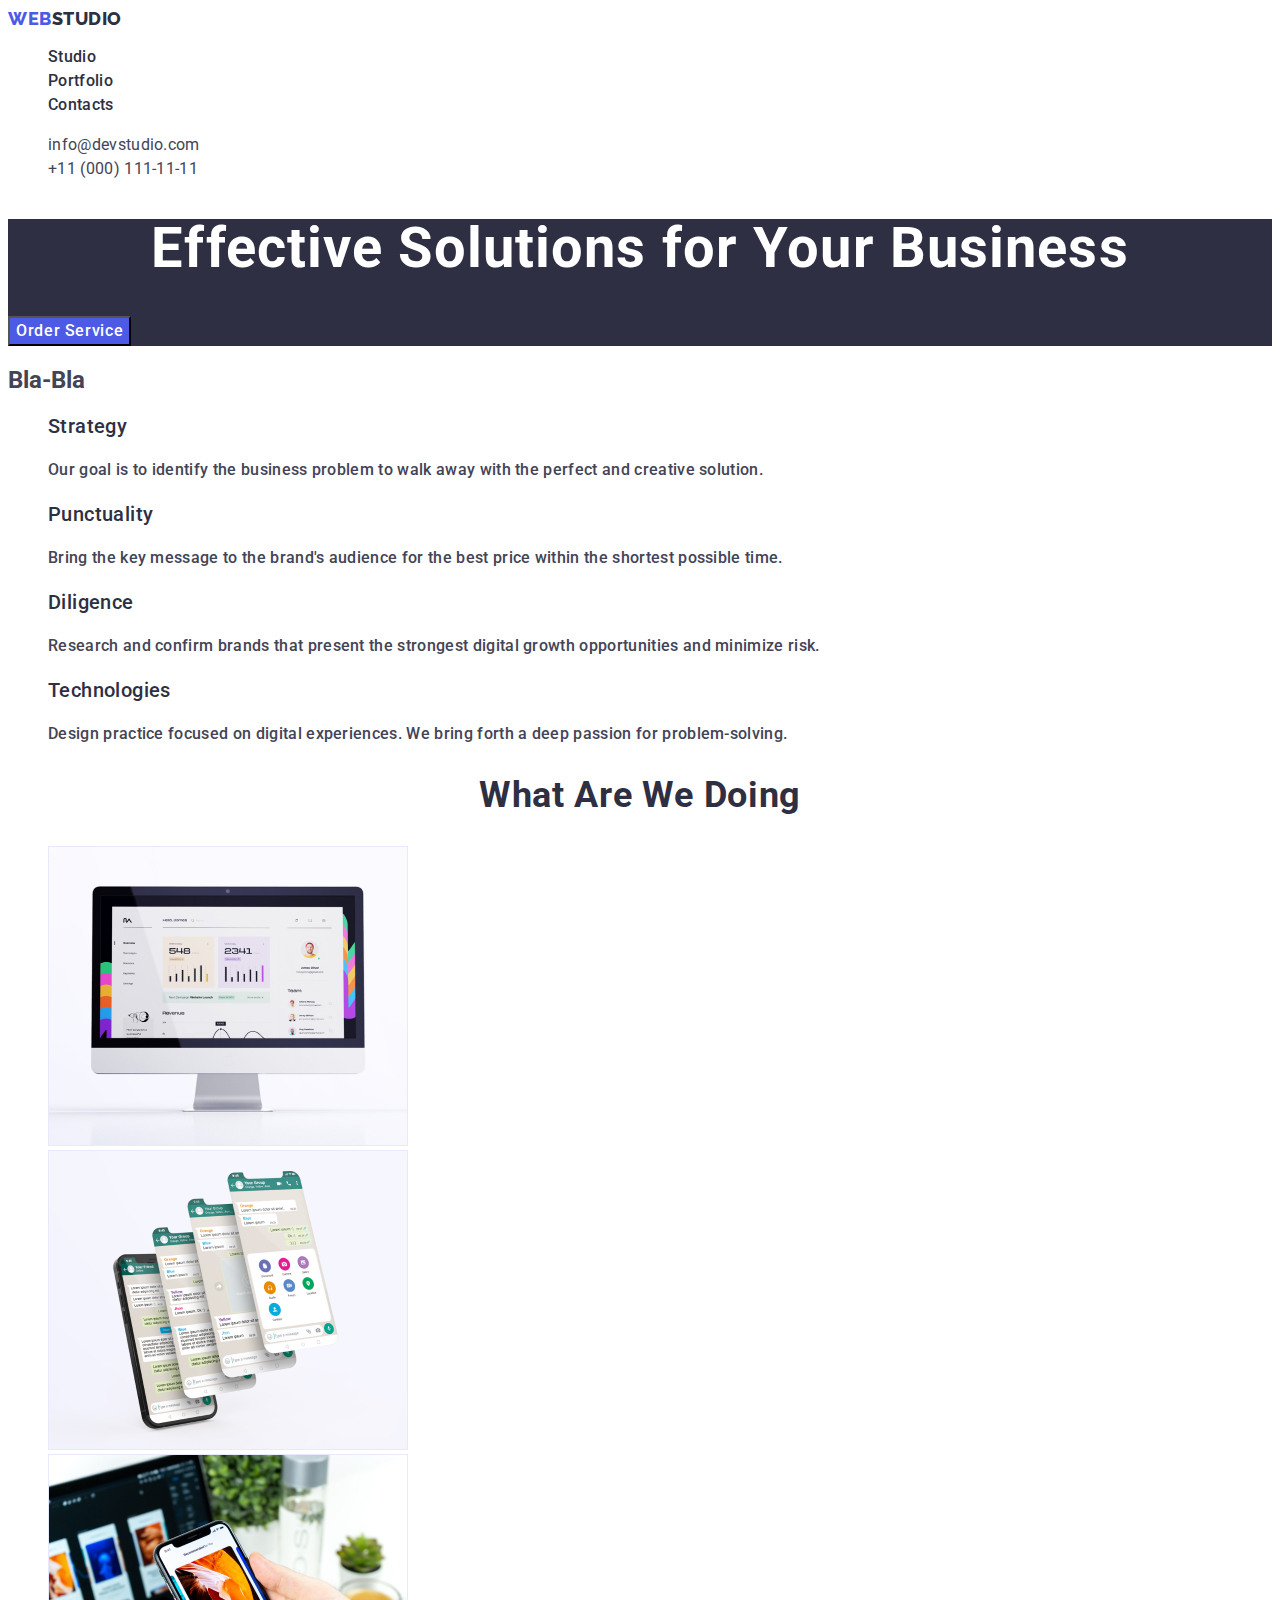
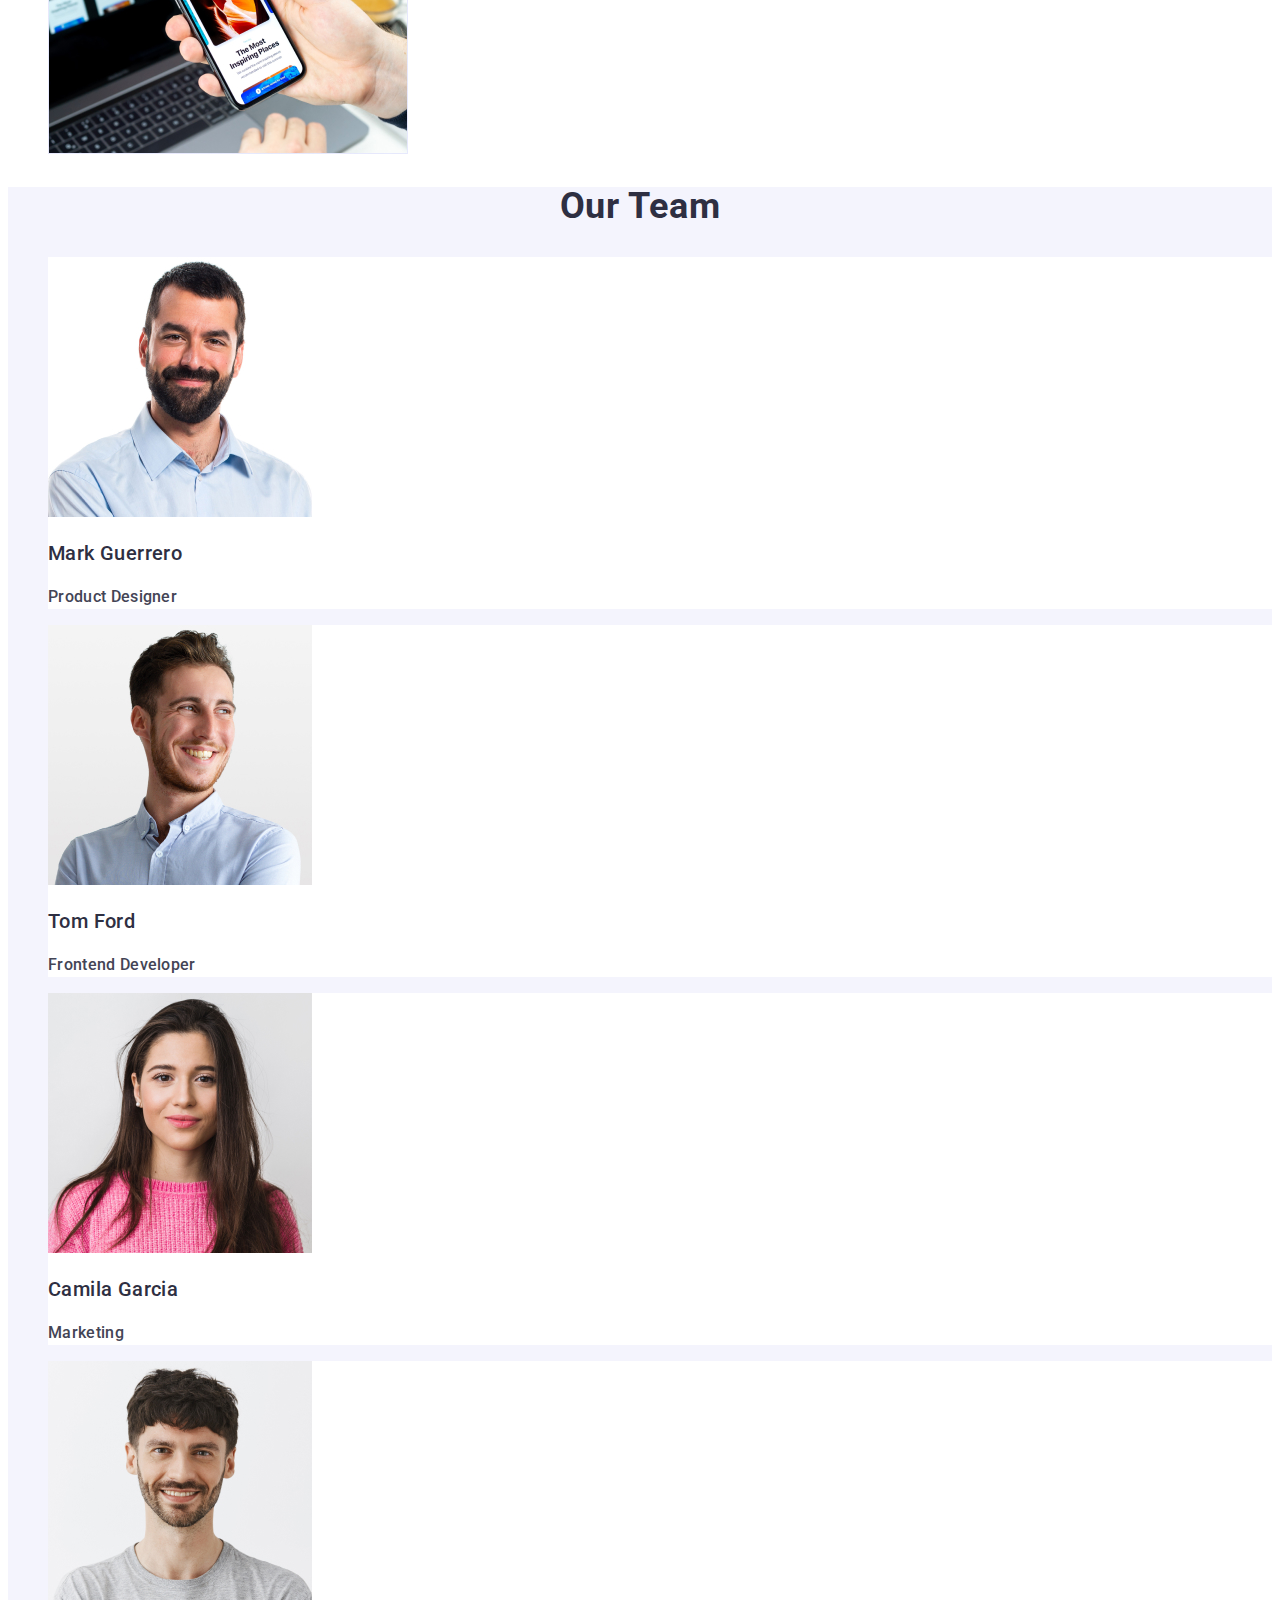
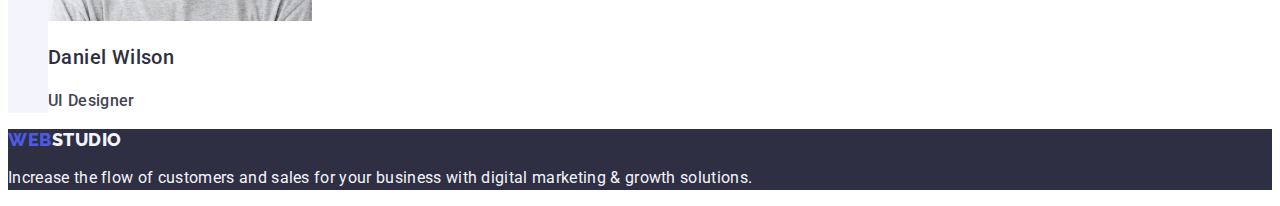
==== index.html @ 4696fb1e "Initial commit" ====
<!DOCTYPE html>
<html lang="en">

<head>
    <meta charset="UTF-8">
    <meta name="viewport" content="width=device-width, initial-scale=1.0">
    <title>Document</title>
    <link rel="preconnect" href="https://fonts.googleapis.com">
    <link rel="preconnect" href="https://fonts.gstatic.com" crossorigin>
    <link
        href="https://fonts.googleapis.com/css2?family=Raleway:wght@800&family=Roboto:wght@400;500;700;900&display=swap"
        rel="stylesheet">
    <link rel="stylesheet" href="css/styles.css">
</head>

<body>
    <header>
        <nav>
            <a href="./index.html" class="web link">Web<span class="head-studio">Studio</span></a>
            <ul class="list">
                <li>
                    <a href="./index.html" class="nav_list link">Studio</a>
                </li>
                <li>
                    <a href="./portfolio.html" class="nav_list link">Portfolio</a>
                </li>
                <li>
                    <a href="" class="nav_list link">Contacts</a>
                </li>
            </ul>
        </nav>
        <address class="info">
            <ul class="list">
                <li>
                    <a href="mailto:info@devstudio.com" class="info-style link">info@devstudio.com</a>
                </li>
                <li>
                    <a href="tel:+110001111111" class="info-style link">+11 (000) 111-11-11</a>
                </li>
            </ul>
        </address>
    </header>
    <main>
        <section class="sect-first">
            <h1 class="solution">Effective Solutions for Your Business</h1>
            <button type="button" class="btn">Order Service</button>
        </section>
        <section>
            <h2>Bla-Bla</h2>
            <ul class="list">
                <li>
                    <h3 class="features-article">Strategy</h3>
                    <p class="features-paragraph">Our goal is to identify the business problem to walk away with the
                        perfect and creative solution.
                    </p>
                </li>
                <li>
                    <h3 class="features-article">Punctuality</h3>
                    <p class="features-paragraph">Bring the key message to the brand's audience for the best price
                        within the shortest possible
                        time.
                    </p>
                </li>
                <li>
                    <h3 class="features-article">Diligence</h3>
                    <p class="features-paragraph">Research and confirm brands that present the strongest digital growth
                        opportunities and minimize
                        risk.
                    </p>
                </li>
                <li>
                    <h3 class="features-article">Technologies</h3>
                    <p class="features-paragraph">
                        Design practice focused on digital experiences. We bring forth a deep passion for
                        problem-solving.
                    </p>
                </li>
            </ul>
        </section>
        <section>
            <h2 class="article">What are we doing</h2>
            <ul class="list">
                <li>
                    <img src="./images/img1.jpg" alt="Apple iMac" width="360" height="300">
                </li>
                <li>
                    <img src="./images/img2.jpg" alt="Structure app" width="360" height="300">
                </li>
                <li>
                    <img src="./images/img3.jpg" alt="Adaptation on phone" width="360" height="300">
                </li>
            </ul>
        </section>
        <section class="sect-fourth">
            <h2 class="article">Our Team</h2>
            <ul class="list">
                <li class="list-back">
                    <img src="./images/person.jpg" alt="Mark Guerrero" width="264" height="260">
                    <h3 class="people-article">Mark Guerrero</h3>
                    <p class="people-paragraph">Product Designer</p>
                </li>
                <li class="list-back">
                    <img src="./images/person_1.jpg" alt="Tom Ford" width="264" height="260">
                    <h3 class="people-article">Tom Ford</h3>
                    <p class="people-paragraph">Frontend Developer</p>
                </li>
                <li class="list-back">
                    <img src="./images/person_2.jpg" alt="Camila Garcia" width="264" height="260">
                    <h3 class="people-article">Camila Garcia</h3>
                    <p class="people-paragraph">Marketing</p>
                </li>
                <li class="list-back">
                    <img src="./images/person_3.jpg" alt="Daniel Wilson" width="264" height="260">
                    <h3 class="people-article">Daniel Wilson</h3>
                    <p class="people-paragraph">UI Designer</p>
                </li>
            </ul>
        </section>
    </main>
    <footer class="foo">
        <a href="./index.html" class="web link">Web<span class="foo-studio">Studio</span></a>
        <p class="foo-paragraph">
            Increase the flow of customers and sales for your business with digital marketing & growth solutions.
        </p>
    </footer>
</body>

</html>
---- css/styles.css ----
:root {
  --gray: #434455;
  --dark_gray: #2e2f42;
  --iris: #4d5ae5;
  --cloud: #f4f4fd;
}

body {
  background-color: #ffffff;
  color: #434455;
  font-family: 'Roboto', sans-serif;
  font-weight: 400;
  font-size: 16px;
}
header {
  background-color: white;
}
footer {
  background-color: var(--dark_gray);
  color: var(--cloud);
}
.sect-first {
  background-color: var(--dark_gray);
}
.solution {
  color: #ffffff;
  line-height: 1.07;
  font-size: 56px;
  font-weight: 700;
  text-align: center;
  letter-spacing: 0.02em;
}
.article {
  color: var(--dark_gray);
  font-size: 36px;
  font-weight: 700;
  text-transform: capitalize;
  text-align: center;
  line-height: 1.11;
  letter-spacing: 0.02em;
}
.features-article {
  color: var(--dark_gray);
  font-size: 20px;
  font-weight: 500;
  line-height: 1.2;
  letter-spacing: 0.02em;
}
.people-article {
  color: var(--dark_gray);
  font-size: 20px;
  font-weight: 500;
  line-height: 1.2;
  letter-spacing: 0.02em;
}
.portfolio-article {
  color: var(--dark_gray);
  font-size: 20px;
  font-weight: 500;
  line-height: 1.2;
  letter-spacing: 0.02em;
}
.features-paragraph {
  color: var(--gray);
  font-size: 16px;
  font-weight: 500;
  line-height: 1.5;
  letter-spacing: 0.02em;
}
.people-paragraph {
  color: var(--gray);
  font-size: 16px;
  font-weight: 500;
  line-height: 1.5;
  letter-spacing: 0.02em;
}
.portfolio-paragraph {
  color: var(--gray);
  font-size: 16px;
  font-weight: 500;
  line-height: 1.5;
  letter-spacing: 0.02em;
}
.sect-fourth {
  background-color: var(--cloud);
}
.list-back {
  background-color: #ffffff;
}
.btn {
  background: var(--iris);
  color: white;
  font-family: 'Roboto', sans-serif;
  font-size: 16px;
  line-height: 1.5;
  letter-spacing: 0.04em;
  font-weight: 500;
  cursor: pointer;
}
.btn:hover {
  background-color: #404bbf;
}
.btn:focus {
  background-color: #404bbf;
}
.portfolio-btn {
  font-family: 'Roboto', sans-serif;
  font-weight: 500;
  letter-spacing: 0.04em;
  font-size: 16px;
  line-height: 1.5;
  cursor: pointer;
  color: var(--iris);
  background-color: var(--cloud);
}
.portfolio-btn:focus {
  color: #ffffff;
  background-color: #404bbf;
}
.portfolio-btn:hover {
  color: #ffffff;
  background-color: #404bbf;
}
.web {
  font-size: 18px;
  font-family: 'Raleway', sans-serif;
  font-weight: 800;
  line-height: 1.17;
  letter-spacing: 0.03em;
  text-transform: uppercase;
  text-decoration: none;
  color: var(--iris);
}
.link {
  text-decoration: none;
}
.list {
  list-style: none;
}
.head-studio {
  color: var(--dark_gray);
}
.foo-studio {
  color: var(--cloud);
}
.nav_list {
  font-weight: 500;
  font-size: 16px;
  line-height: 1.5;
  letter-spacing: 0.02em;
  color: var(--dark_gray);
}
.nav_list:focus {
  color: #404bbf;
}
.nav_list:hover {
  color: #404bbf;
}
.info {
  font-style: normal;
}
.info-style {
  font-size: 16px;
  line-height: 1.5;
  letter-spacing: 0.02em;
  color: var(--gray);
}
.info-style:hover {
  color: #404bbf;
}
.info-style:focus {
  color: #404bbf;
}
.foo-paragraph {
  letter-spacing: 0.02em;
  line-height: 1.5;
  color: var(--cloud);
}
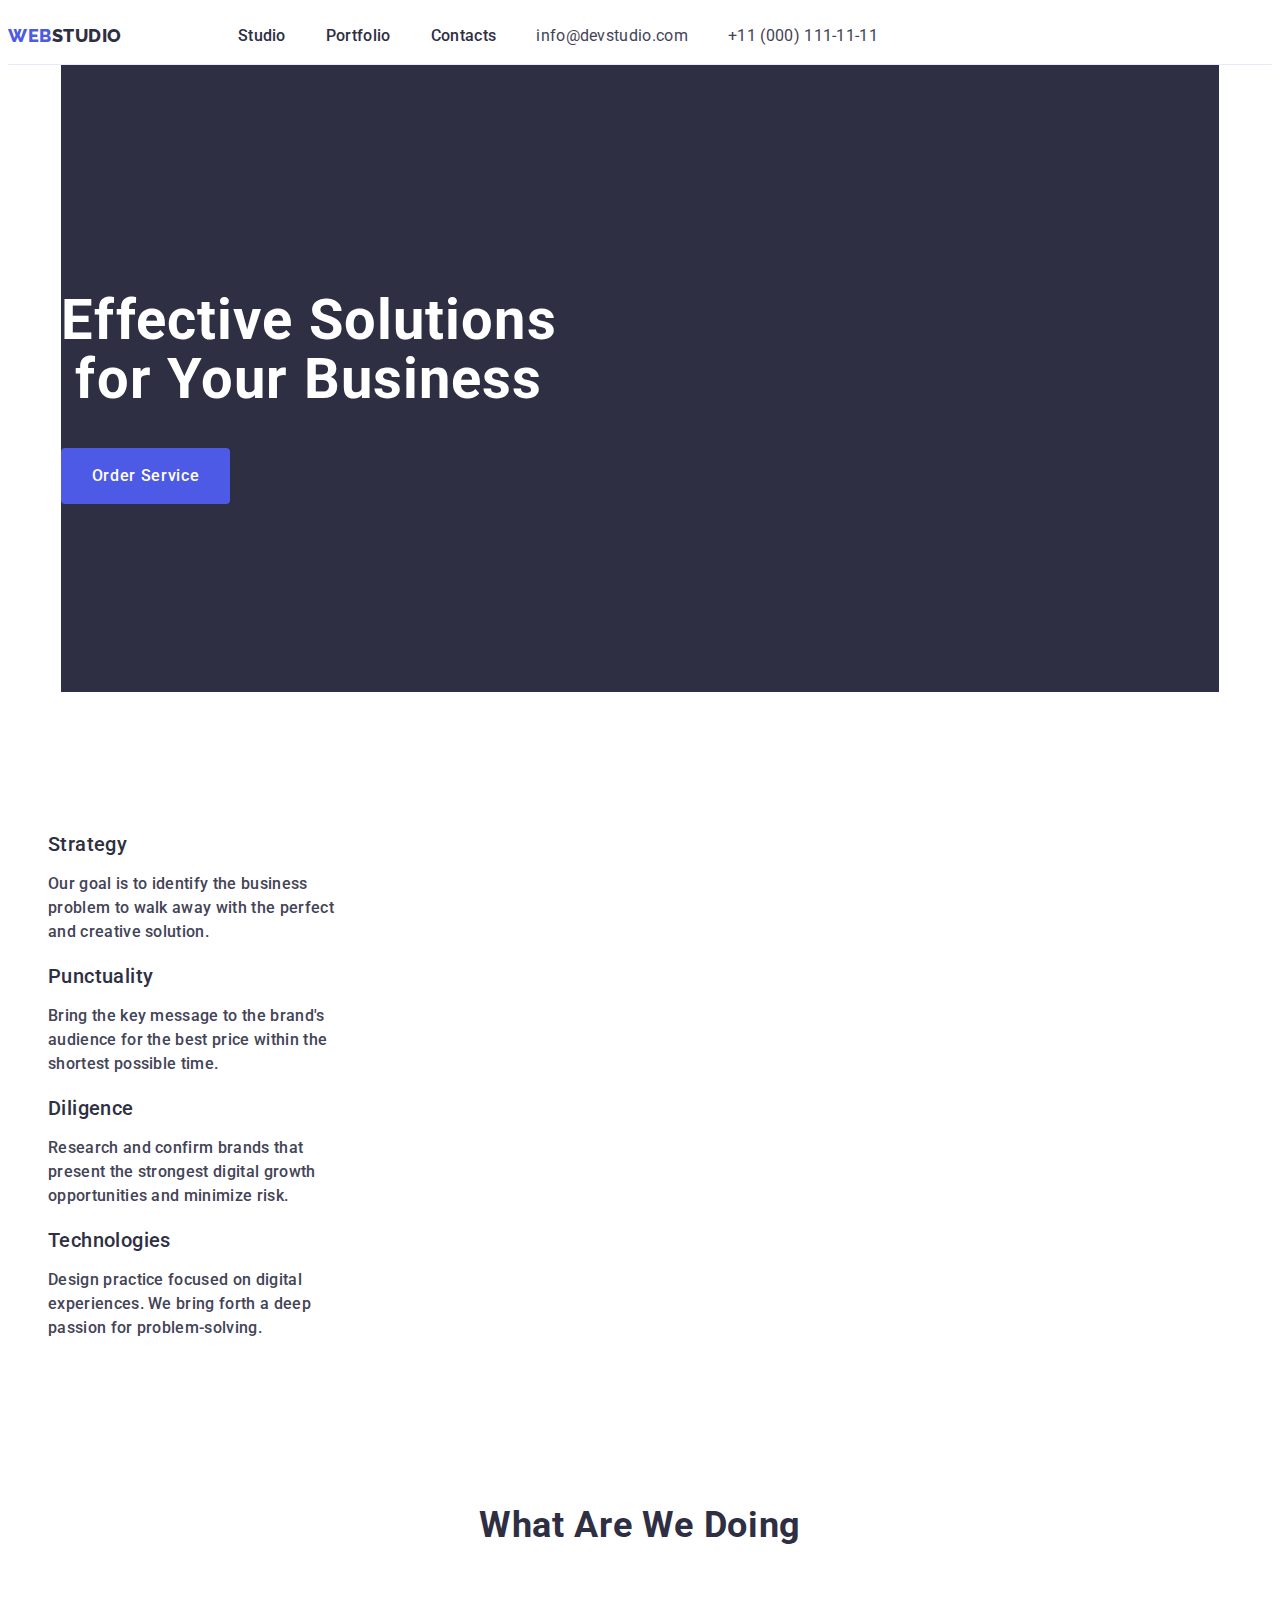
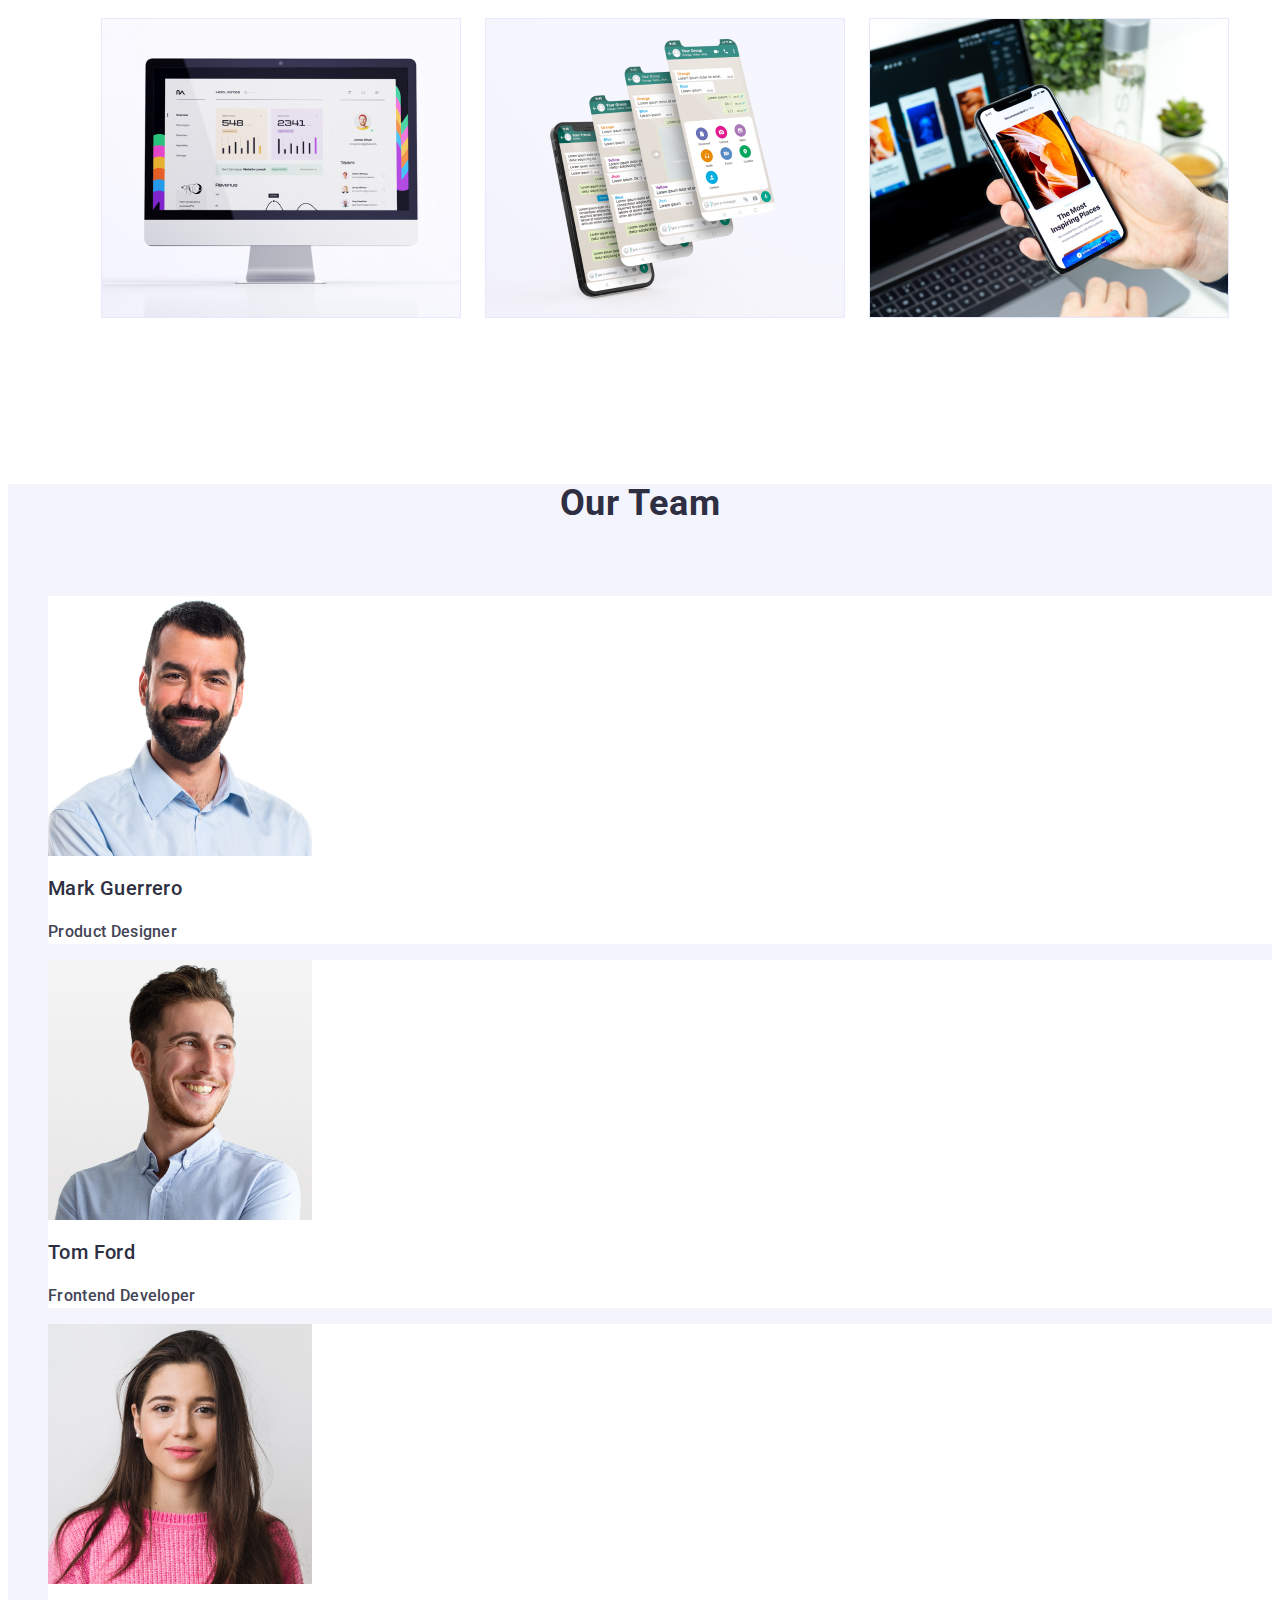
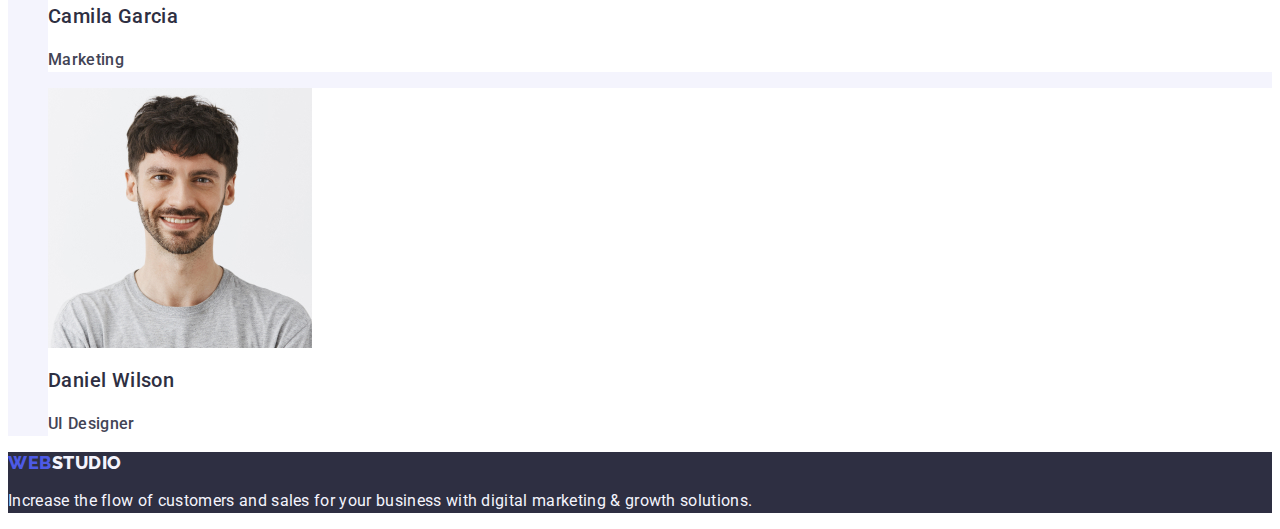
==== commit 9f0edbc6: "Update styles.css and index.html" ====
--- a/index.html
+++ b/index.html
@@ -7,6 +7,7 @@
     <title>Document</title>
     <link rel="preconnect" href="https://fonts.googleapis.com">
     <link rel="preconnect" href="https://fonts.gstatic.com" crossorigin>
+    <link rel="stylesheet" href="node_modules/modern-normalize/modern-normalize.css">
     <link
         href="https://fonts.googleapis.com/css2?family=Raleway:wght@800&family=Roboto:wght@400;500;700;900&display=swap"
         rel="stylesheet">
@@ -14,83 +15,92 @@
 </head>
 
 <body>
-    <header>
-        <nav>
-            <a href="./index.html" class="web link">Web<span class="head-studio">Studio</span></a>
-            <ul class="list">
-                <li>
-                    <a href="./index.html" class="nav_list link">Studio</a>
-                </li>
-                <li>
-                    <a href="./portfolio.html" class="nav_list link">Portfolio</a>
-                </li>
-                <li>
-                    <a href="" class="nav_list link">Contacts</a>
-                </li>
-            </ul>
-        </nav>
-        <address class="info">
-            <ul class="list">
-                <li>
-                    <a href="mailto:info@devstudio.com" class="info-style link">info@devstudio.com</a>
-                </li>
-                <li>
-                    <a href="tel:+110001111111" class="info-style link">+11 (000) 111-11-11</a>
-                </li>
-            </ul>
-        </address>
+    <header class="head">
+        <div class="head-section">
+            <nav class="navigation">
+                <a href="./index.html" class="web link">Web<span class="head-studio">Studio</span></a>
+                <ul class="navigation-list list">
+                    <li>
+                        <a href="./index.html" class="nav-list link">Studio</a>
+                    </li>
+                    <li>
+                        <a href="./portfolio.html" class="nav-list link">Portfolio</a>
+                    </li>
+                    <li>
+                        <a href="" class="nav-list link">Contacts</a>
+                    </li>
+                </ul>
+            </nav>
+            <address class="info">
+                <ul class="info-list list">
+                    <li>
+                        <a href="mailto:info@devstudio.com" class="info-style link">info@devstudio.com</a>
+                    </li>
+                    <li>
+                        <a href="tel:+110001111111" class="info-style link">+11 (000) 111-11-11</a>
+                    </li>
+                </ul>
+            </address>
+        </div>
     </header>
     <main>
-        <section class="sect-first">
-            <h1 class="solution">Effective Solutions for Your Business</h1>
-            <button type="button" class="btn">Order Service</button>
-        </section>
-        <section>
-            <h2>Bla-Bla</h2>
-            <ul class="list">
-                <li>
-                    <h3 class="features-article">Strategy</h3>
-                    <p class="features-paragraph">Our goal is to identify the business problem to walk away with the
-                        perfect and creative solution.
-                    </p>
-                </li>
-                <li>
-                    <h3 class="features-article">Punctuality</h3>
-                    <p class="features-paragraph">Bring the key message to the brand's audience for the best price
-                        within the shortest possible
-                        time.
-                    </p>
-                </li>
-                <li>
-                    <h3 class="features-article">Diligence</h3>
-                    <p class="features-paragraph">Research and confirm brands that present the strongest digital growth
-                        opportunities and minimize
-                        risk.
-                    </p>
-                </li>
-                <li>
-                    <h3 class="features-article">Technologies</h3>
-                    <p class="features-paragraph">
-                        Design practice focused on digital experiences. We bring forth a deep passion for
-                        problem-solving.
-                    </p>
-                </li>
-            </ul>
-        </section>
-        <section>
-            <h2 class="article">What are we doing</h2>
-            <ul class="list">
-                <li>
-                    <img src="./images/img1.jpg" alt="Apple iMac" width="360" height="300">
-                </li>
-                <li>
-                    <img src="./images/img2.jpg" alt="Structure app" width="360" height="300">
-                </li>
-                <li>
-                    <img src="./images/img3.jpg" alt="Adaptation on phone" width="360" height="300">
-                </li>
-            </ul>
-        </section>
+        <div class="container">
+            <section class="sect-first">
+                <h1 class="solution">Effective Solutions for Your Business</h1>
+                <button type="button" class="btn">Order Service</button>
+            </section>
+        </div>
+        <div>
+            <section class="sect-second">
+                <h2 hidden>Bla-Bla</h2>
+                <ul class="features-list list">
+                    <li>
+                        <h3 class="features-article">Strategy</h3>
+                        <p class="features-paragraph">Our goal is to identify the business problem to walk away with the
+                            perfect and creative solution.
+                        </p>
+                    </li>
+                    <li>
+                        <h3 class="features-article">Punctuality</h3>
+                        <p class="features-paragraph">Bring the key message to the brand's audience for the best price
+                            within the shortest possible
+                            time.
+                        </p>
+                    </li>
+                    <li>
+                        <h3 class="features-article">Diligence</h3>
+                        <p class="features-paragraph">Research and confirm brands that present the strongest digital
+                            growth
+                            opportunities and minimize
+                            risk.
+                        </p>
+                    </li>
+                    <li>
+                        <h3 class="features-article">Technologies</h3>
+                        <p class="features-paragraph">
+                            Design practice focused on digital experiences. We bring forth a deep passion for
+                            problem-solving.
+                        </p>
+                    </li>
+                </ul>
+            </section>
+        </div>
+        <div class="container">
+            <section class="sect-third">
+                <h2 class="article">What are we doing</h2>
+                <ul class="images-list list">
+                    <li>
+                        <img src="./images/img1.jpg" alt="Apple iMac" width="360" height="300" class="image">
+                    </li>
+                    <li>
+                        <img src="./images/img2.jpg" alt="Structure app" width="360" height="300" class="image">
+                    </li>
+                    <li>
+                        <img src="./images/img3.jpg" alt="Adaptation on phone" width="360" height="300" class="image">
+                    </li>
+                </ul>
+            </section>
+        </div>
         <section class="sect-fourth">
             <h2 class="article">Our Team</h2>
             <ul class="list">
--- a/css/styles.css
+++ b/css/styles.css
@@ -12,23 +12,66 @@
   font-weight: 400;
   font-size: 16px;
 }
-header {
-  background-color: white;
-}
 footer {
   background-color: var(--dark_gray);
   color: var(--cloud);
 }
+img {
+  display: block;
+}
+.head {
+  border-bottom: 1px solid #e7e9fc;
+}
+.head-section {
+  display: flex;
+}
+.navigation {
+  display: flex;
+  align-items: center;
+}
+.navigation-list {
+  display: flex;
+  gap: 40px;
+}
+.nav-list {
+  font-weight: 500;
+  font-size: 16px;
+  line-height: 1.5;
+  letter-spacing: 0.02em;
+  padding: 24px 0;
+  color: var(--dark_gray);
+}
+.nav-list:focus {
+  color: #404bbf;
+}
+.nav-list:hover {
+  color: #404bbf;
+}
 .sect-first {
+  padding: 188px 0;
   background-color: var(--dark_gray);
+}
+.sect-second {
+  padding: 120px 0;
+}
+.sect-third {
+  padding-bottom: 120px;
 }
 .solution {
   color: #ffffff;
   line-height: 1.07;
   font-size: 56px;
   font-weight: 700;
+  max-width: 496px;
   text-align: center;
   letter-spacing: 0.02em;
+}
+.features-list {
+  gap: 24px;
+}
+.images-list {
+  display: flex;
+  gap: 24px;
 }
 .article {
   color: var(--dark_gray);
@@ -38,6 +81,7 @@
   text-align: center;
   line-height: 1.11;
   letter-spacing: 0.02em;
+  margin-bottom: 72px;
 }
 .features-article {
   color: var(--dark_gray);
@@ -45,6 +89,10 @@
   font-weight: 500;
   line-height: 1.2;
   letter-spacing: 0.02em;
+  margin-bottom: 8px;
+}
+.image {
+  flex-basis: calc((100% - 48px) / 3);
 }
 .people-article {
   color: var(--dark_gray);
@@ -66,6 +114,7 @@
   font-weight: 500;
   line-height: 1.5;
   letter-spacing: 0.02em;
+  width: calc((100% - 72px) / 4);
 }
 .people-paragraph {
   color: var(--gray);
@@ -96,6 +145,11 @@
   letter-spacing: 0.04em;
   font-weight: 500;
   cursor: pointer;
+  border-radius: 4px;
+  display: block;
+  border: none;
+  min-width: 169px;
+  height: 56px;
 }
 .btn:hover {
   background-color: #404bbf;
@@ -129,36 +183,36 @@
   letter-spacing: 0.03em;
   text-transform: uppercase;
   text-decoration: none;
+  margin-right: 76px;
   color: var(--iris);
 }
+
+/* Default classes */
 .link {
   text-decoration: none;
 }
 .list {
   list-style: none;
 }
+.container {
+  margin: 0 auto;
+  width: 1158px;
+  padding: 0 15px;
+}
+
 .head-studio {
   color: var(--dark_gray);
 }
 .foo-studio {
   color: var(--cloud);
 }
-.nav_list {
-  font-weight: 500;
-  font-size: 16px;
-  line-height: 1.5;
-  letter-spacing: 0.02em;
-  color: var(--dark_gray);
-}
-.nav_list:focus {
-  color: #404bbf;
-}
-.nav_list:hover {
-  color: #404bbf;
-}
 .info {
   font-style: normal;
 }
+.info-list {
+  display: flex;
+  gap: 40px;
+}
 .info-style {
   font-size: 16px;
   line-height: 1.5;
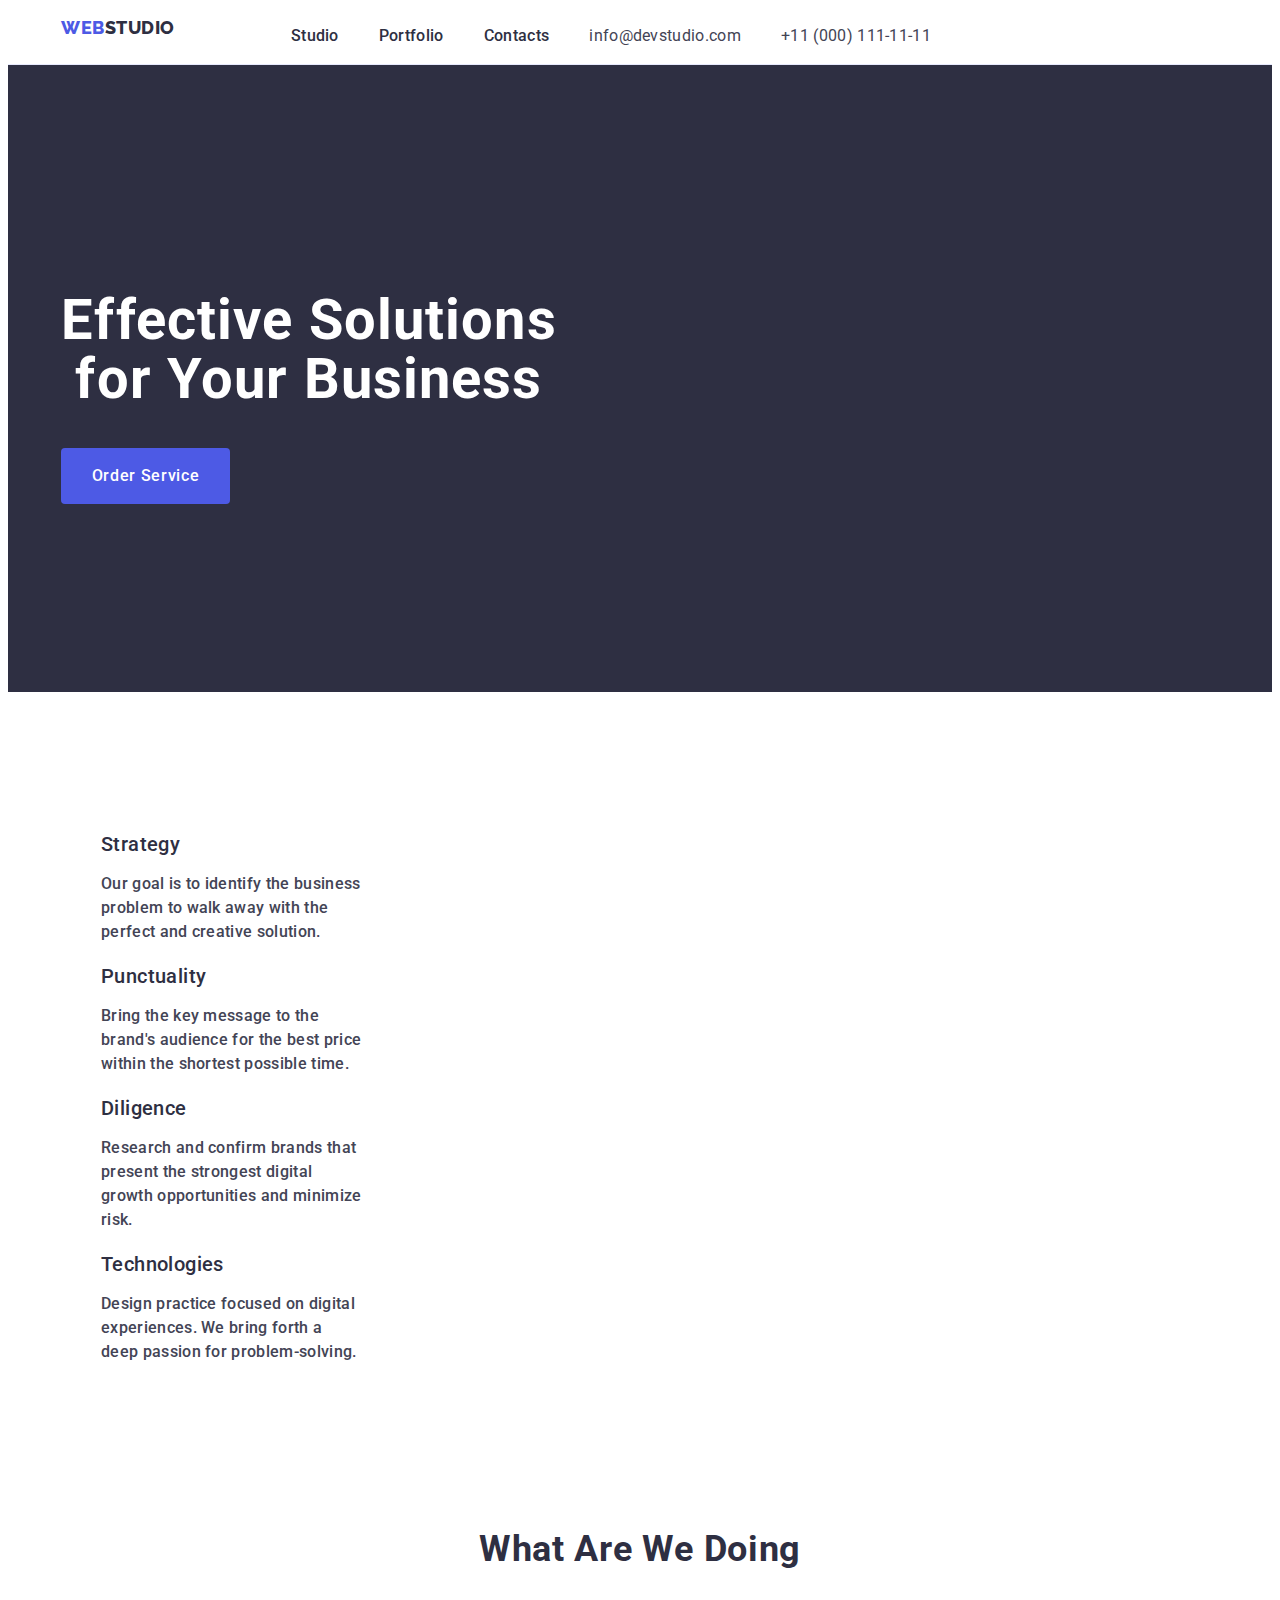
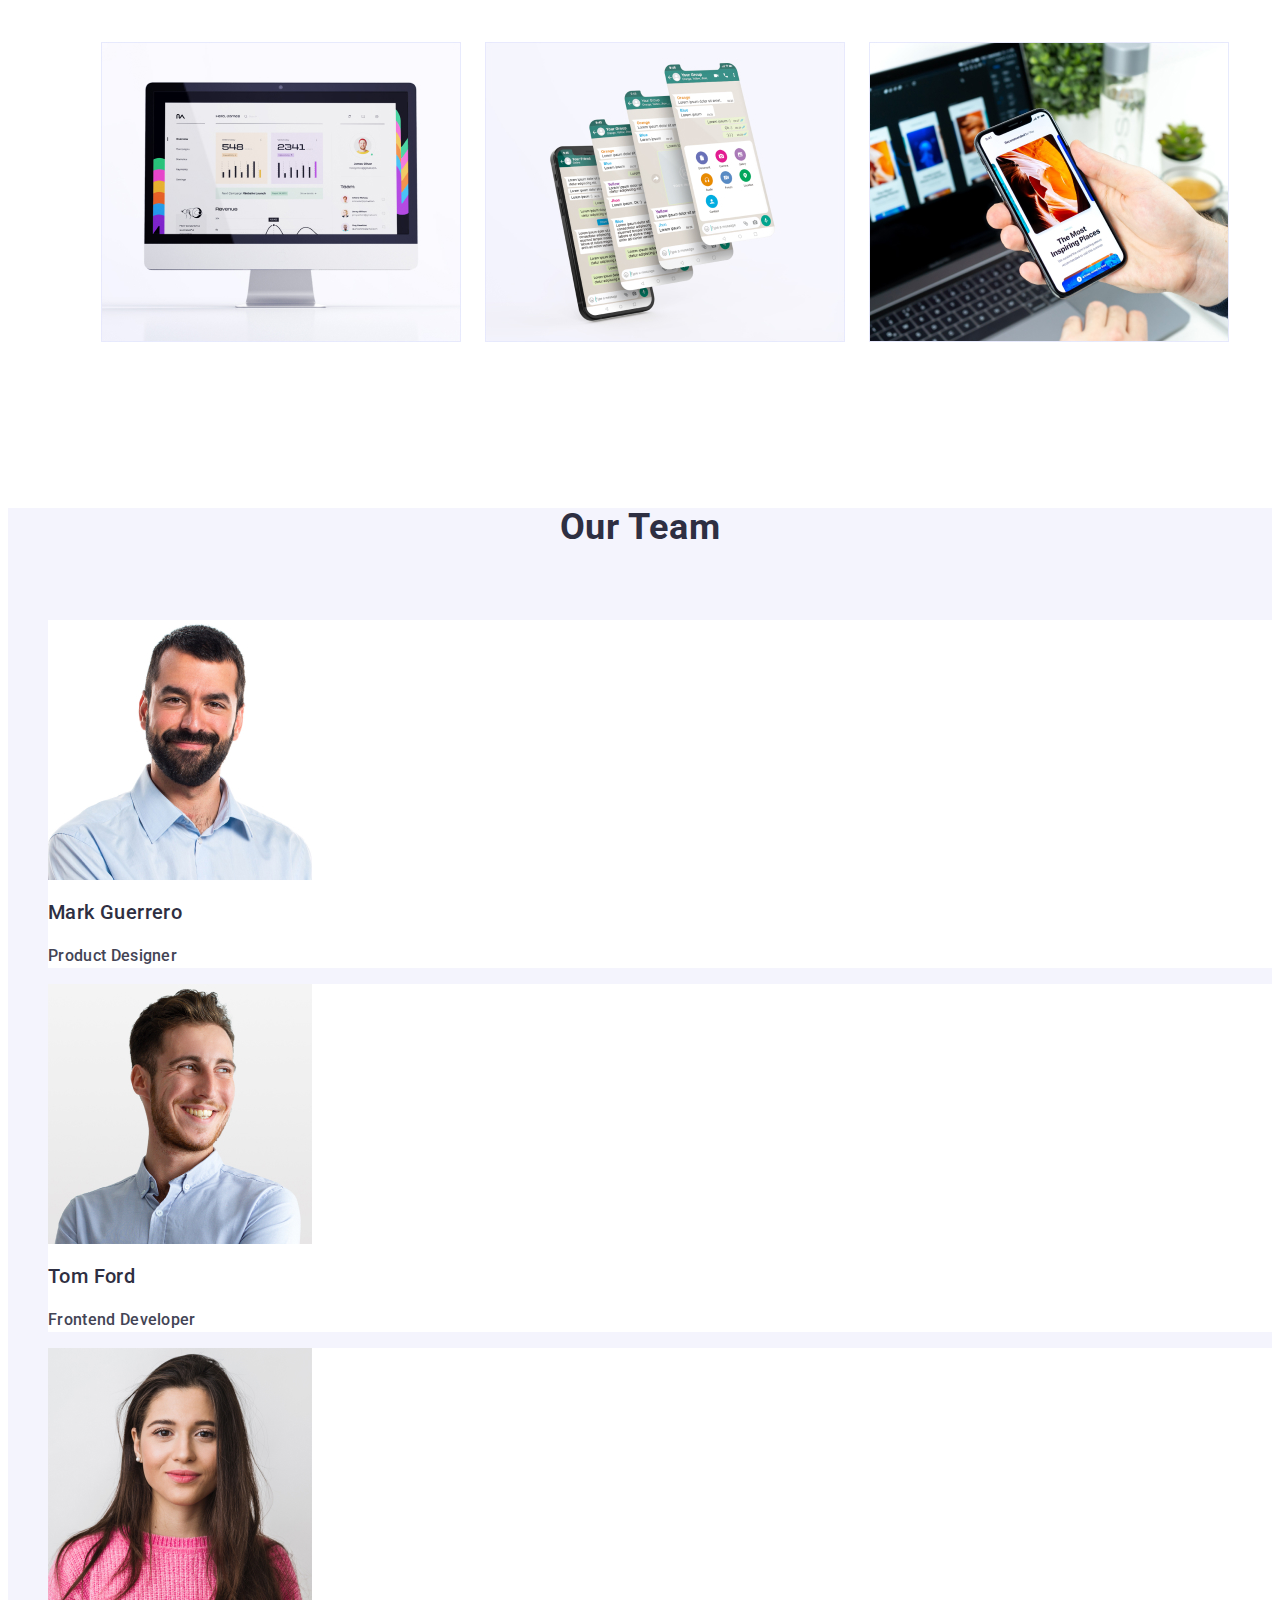
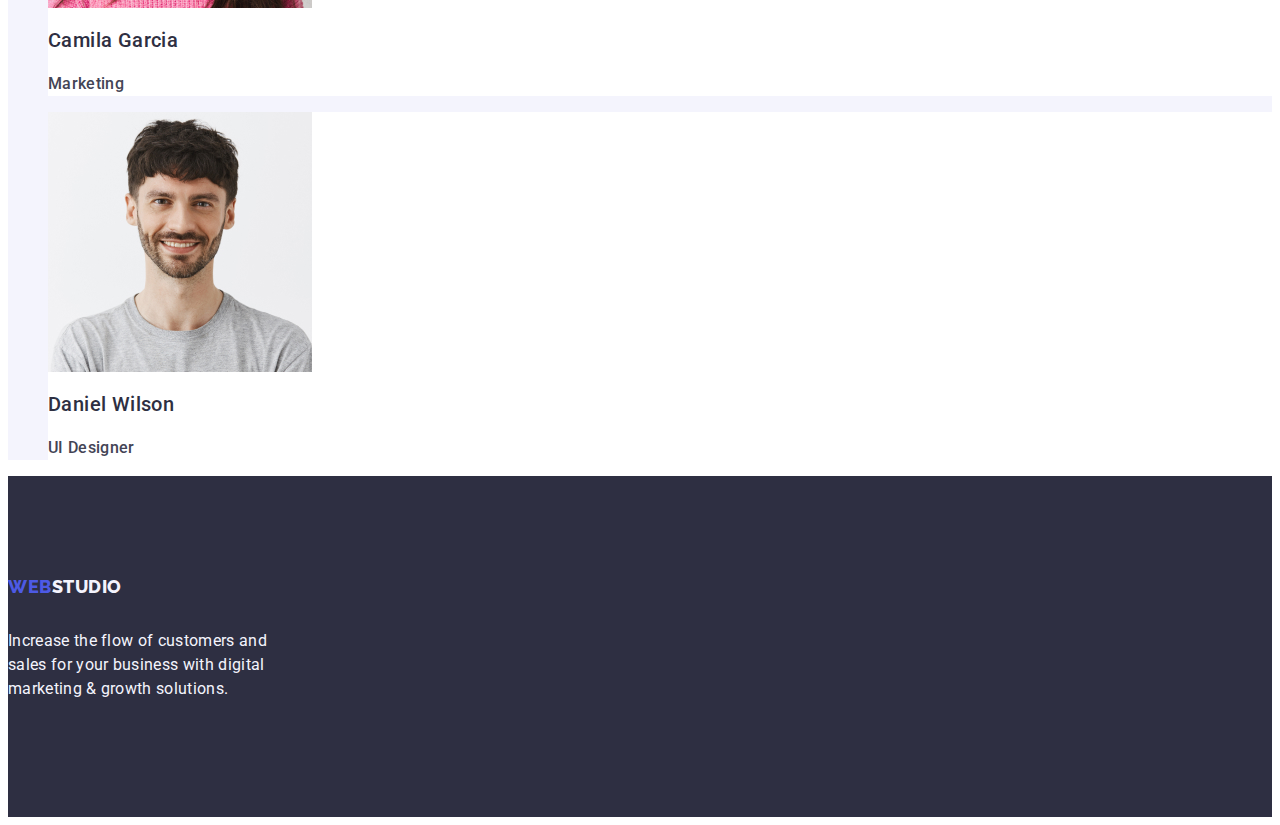
==== commit 9af1ef0f: "Update index.html and styles.css" ====
--- a/index.html
+++ b/index.html
@@ -7,16 +7,16 @@
     <title>Document</title>
     <link rel="preconnect" href="https://fonts.googleapis.com">
     <link rel="preconnect" href="https://fonts.gstatic.com" crossorigin>
-    <link rel="stylesheet" href="node_modules/modern-normalize/modern-normalize.css">
     <link
         href="https://fonts.googleapis.com/css2?family=Raleway:wght@800&family=Roboto:wght@400;500;700;900&display=swap"
         rel="stylesheet">
+    <link rel="stylesheet" href="node_modules/modern-normalize/modern-normalize.css">
     <link rel="stylesheet" href="css/styles.css">
 </head>
 
 <body>
     <header class="head">
-        <div class="head-section">
+        <div class="head-section container">
             <nav class="navigation">
                 <a href="./index.html" class="web link">Web<span class="head-studio">Studio</span></a>
                 <ul class="navigation-list list">
@@ -44,14 +44,15 @@
         </div>
     </header>
     <main>
-        <div class="container">
-            <section class="sect-first">
+        <section class="sect-first">
+            <div class="container">
                 <h1 class="solution">Effective Solutions for Your Business</h1>
                 <button type="button" class="btn">Order Service</button>
-            </section>
-        </div>
-        <div>
-            <section class="sect-second">
+            </div>
+        </section>
+
+        <section class="sect-second">
+            <div class="container">
                 <h2 hidden>Bla-Bla</h2>
                 <ul class="features-list list">
                     <li>
@@ -83,10 +84,10 @@
                         </p>
                     </li>
                 </ul>
-            </section>
-        </div>
-        <div class="container">
-            <section class="sect-third">
+            </div>
+        </section>
+        <section class="sect-third">
+            <div class="container">
                 <h2 class="article">What are we doing</h2>
                 <ul class="images-list list">
                     <li>
@@ -99,8 +100,8 @@
                         <img src="./images/img3.jpg" alt="Adaptation on phone" width="360" height="300" class="image">
                     </li>
                 </ul>
-            </section>
-        </div>
+            </div>
+        </section>
         <section class="sect-fourth">
             <h2 class="article">Our Team</h2>
             <ul class="list">
@@ -128,10 +129,12 @@
         </section>
     </main>
     <footer class="foo">
-        <a href="./index.html" class="web link">Web<span class="foo-studio">Studio</span></a>
-        <p class="foo-paragraph">
-            Increase the flow of customers and sales for your business with digital marketing & growth solutions.
-        </p>
+        <div>
+            <a href="./index.html" class="web link">Web<span class="foo-studio">Studio</span></a>
+            <p class="foo-paragraph">
+                Increase the flow of customers and sales for your business with digital marketing & growth solutions.
+            </p>
+        </div>
     </footer>
 </body>
 
--- a/css/styles.css
+++ b/css/styles.css
@@ -185,6 +185,8 @@
   text-decoration: none;
   margin-right: 76px;
   color: var(--iris);
+  display: inline-block;
+  margin-bottom: 16px;
 }
 
 /* Default classes */
@@ -225,8 +227,12 @@
 .info-style:focus {
   color: #404bbf;
 }
+.foo {
+  padding: 100px 0;
+}
 .foo-paragraph {
   letter-spacing: 0.02em;
   line-height: 1.5;
+  max-width: 264px;
   color: var(--cloud);
 }
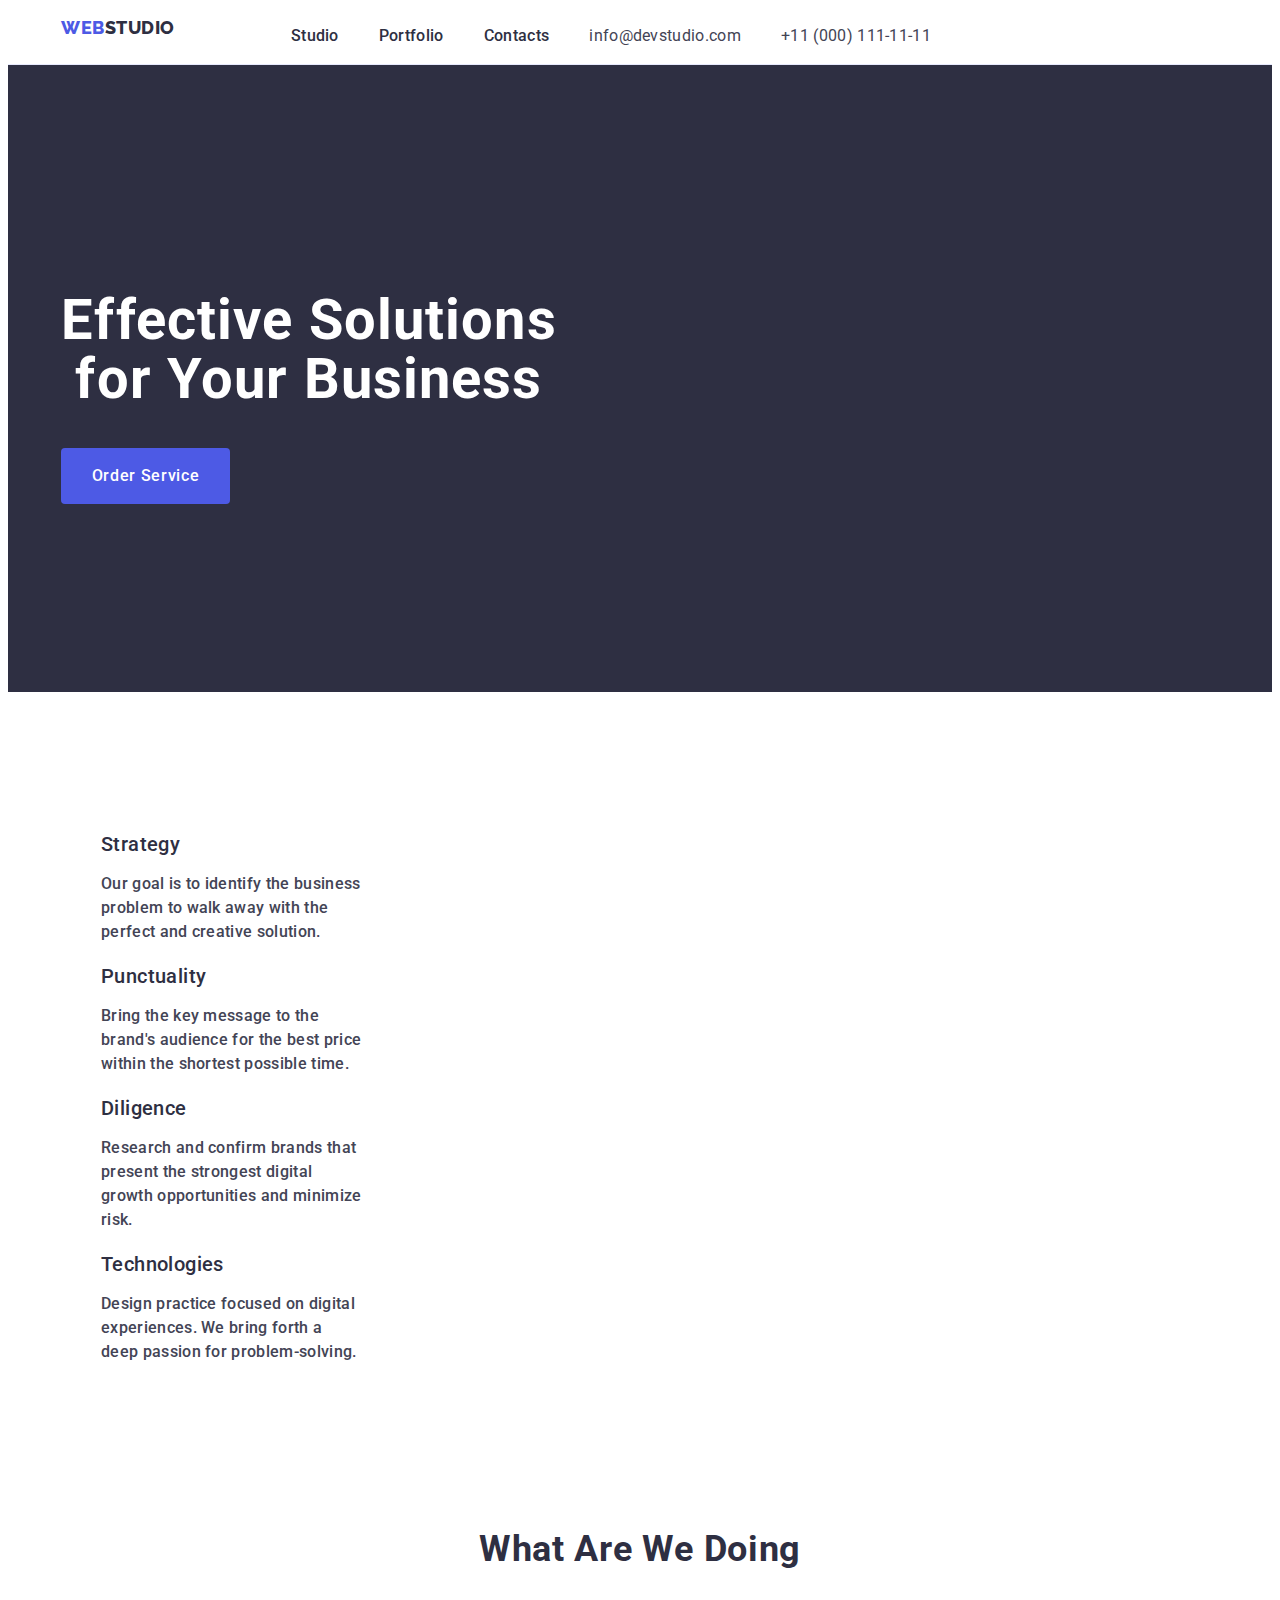
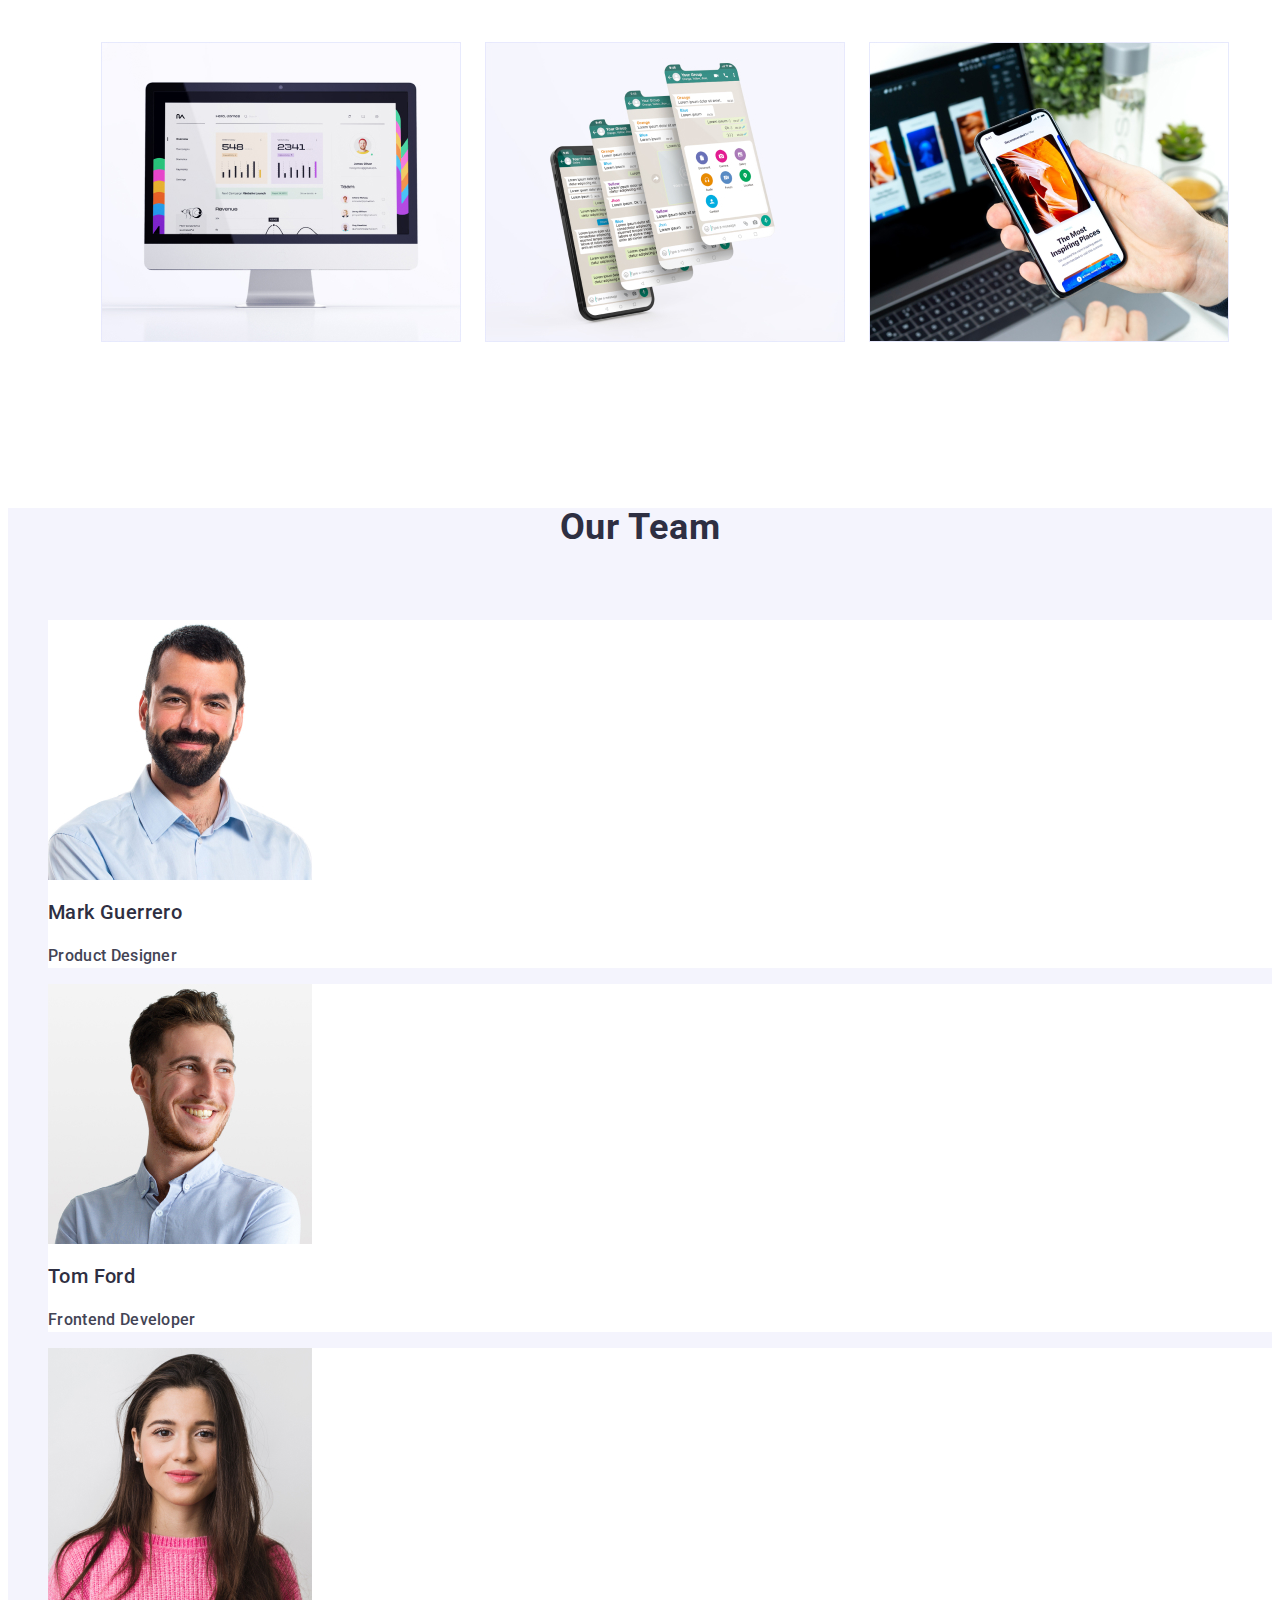
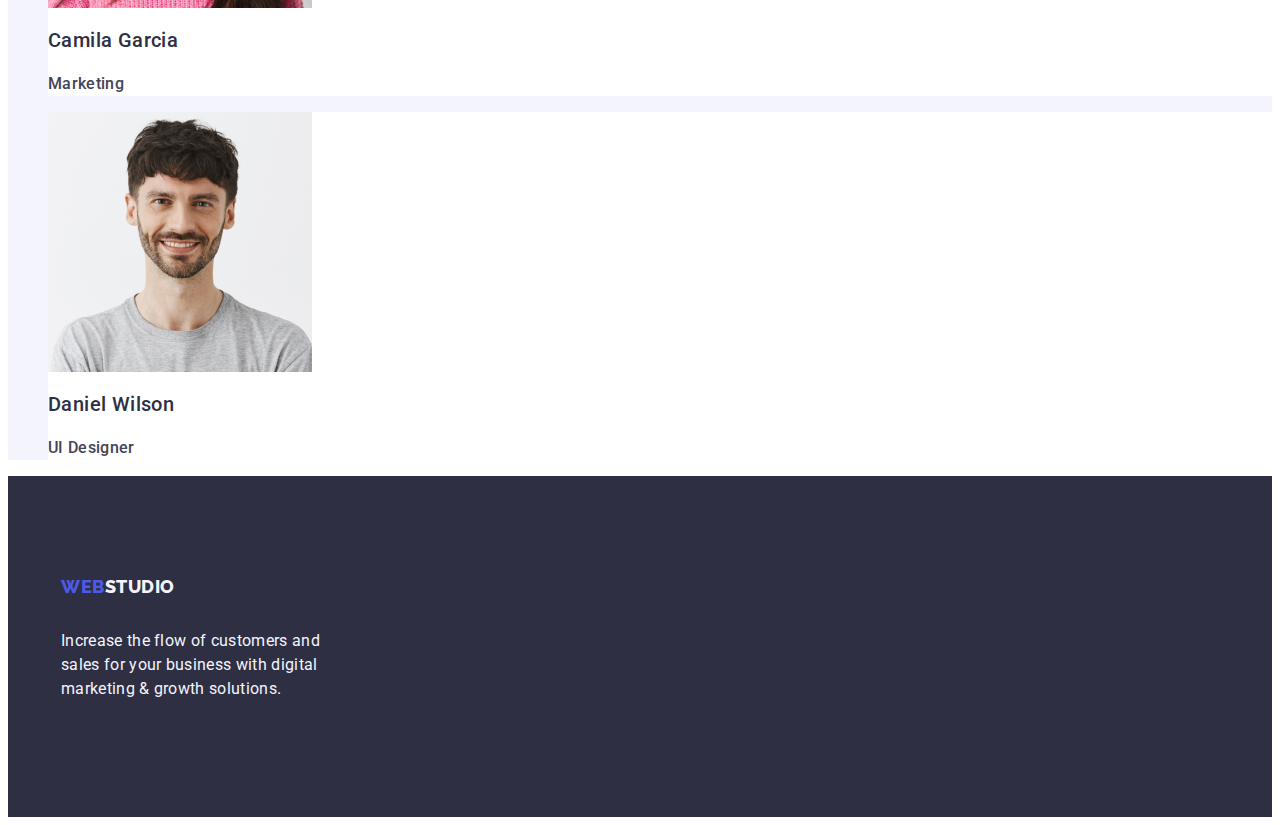
==== commit 1389082e: "Update index.html" ====
--- a/index.html
+++ b/index.html
@@ -129,7 +129,7 @@
         </section>
     </main>
     <footer class="foo">
-        <div>
+        <div class="container">
             <a href="./index.html" class="web link">Web<span class="foo-studio">Studio</span></a>
             <p class="foo-paragraph">
                 Increase the flow of customers and sales for your business with digital marketing & growth solutions.
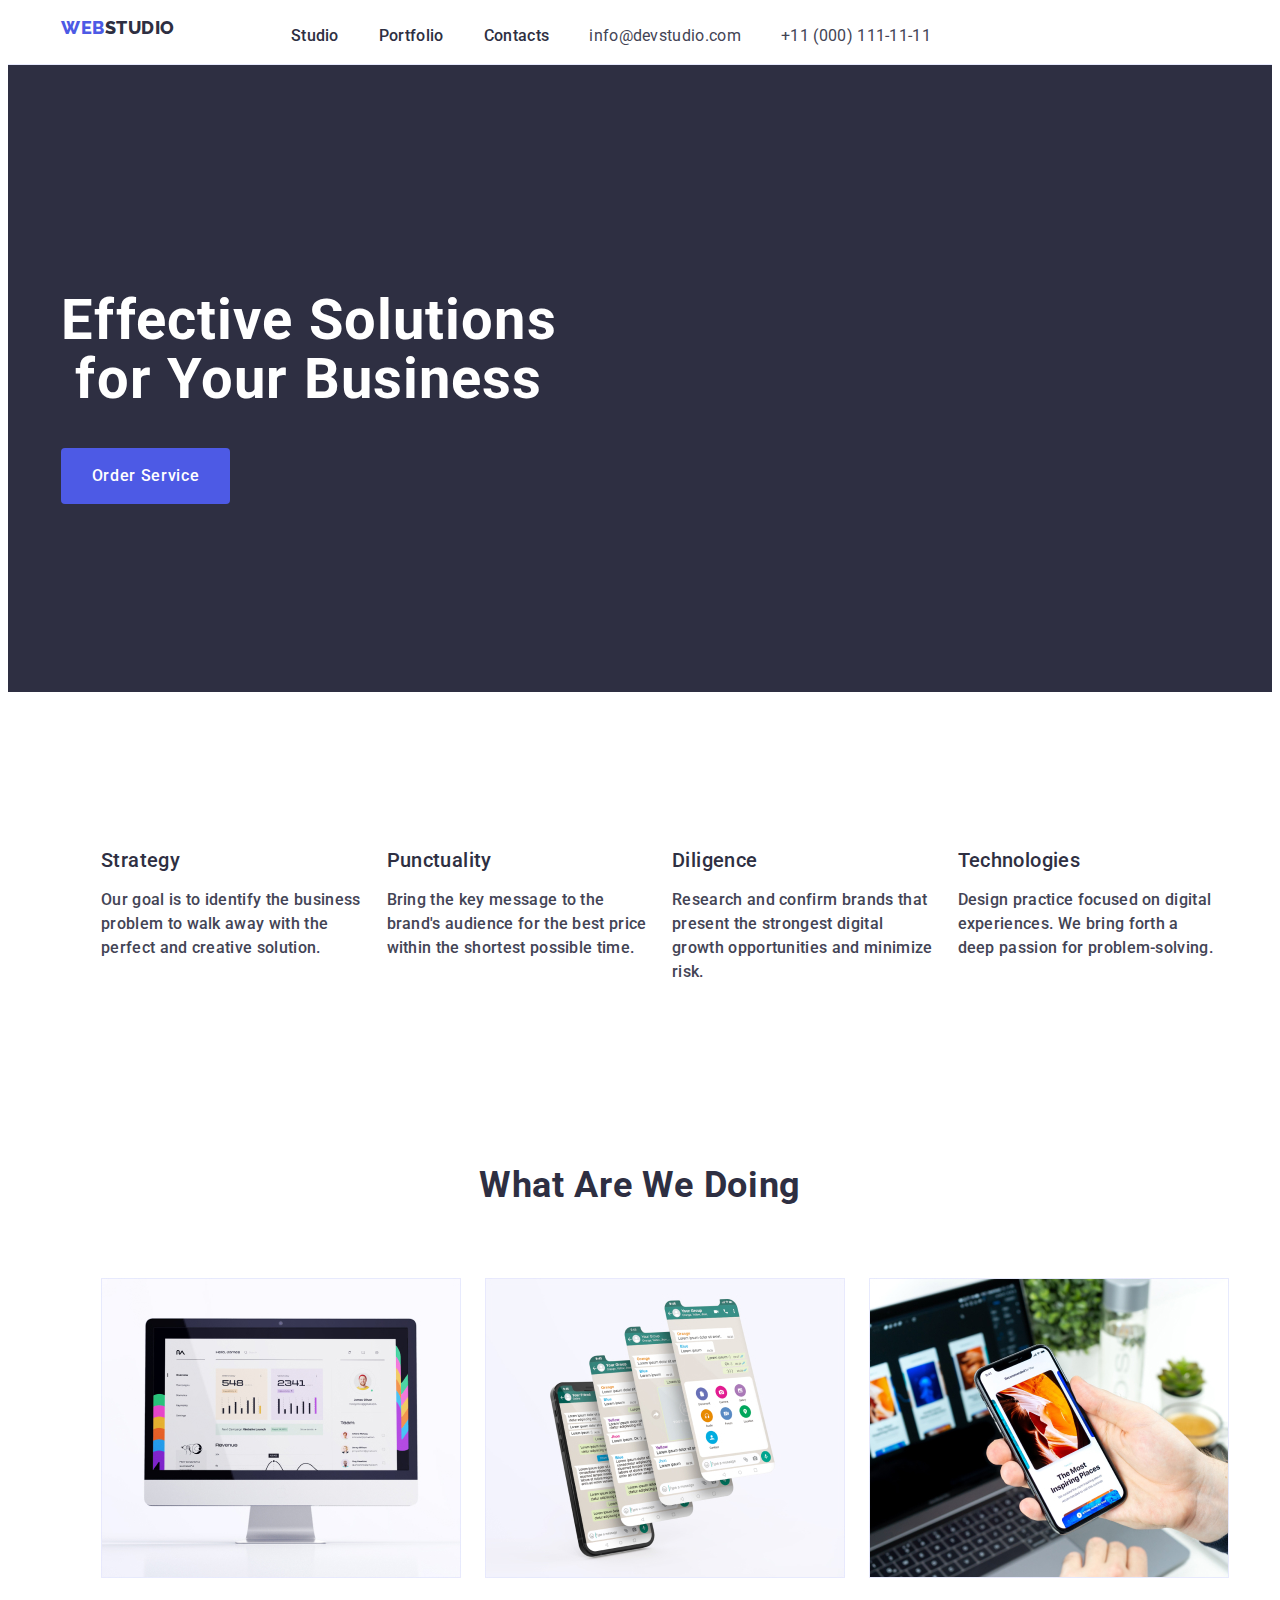
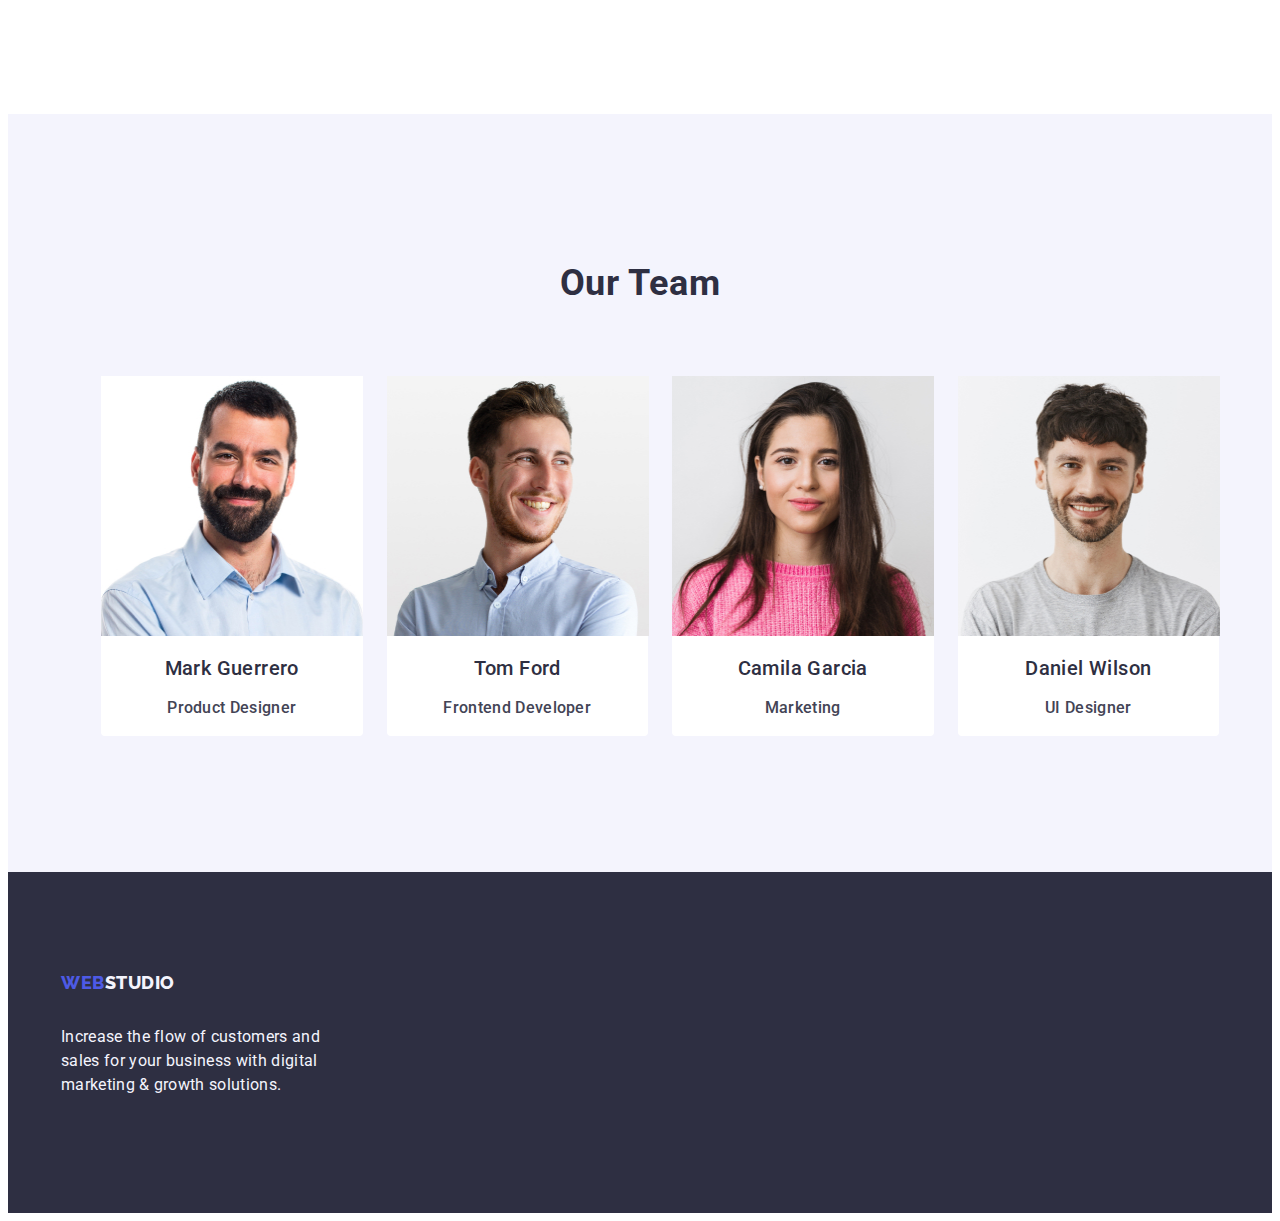
==== commit 7f066c80: "Update index.html styles.css" ====
--- a/index.html
+++ b/index.html
@@ -5,12 +5,12 @@
     <meta charset="UTF-8">
     <meta name="viewport" content="width=device-width, initial-scale=1.0">
     <title>Document</title>
+    <link rel="stylesheet" href="node_modules/modern-normalize/modern-normalize.css">
     <link rel="preconnect" href="https://fonts.googleapis.com">
     <link rel="preconnect" href="https://fonts.gstatic.com" crossorigin>
     <link
         href="https://fonts.googleapis.com/css2?family=Raleway:wght@800&family=Roboto:wght@400;500;700;900&display=swap"
         rel="stylesheet">
-    <link rel="stylesheet" href="node_modules/modern-normalize/modern-normalize.css">
     <link rel="stylesheet" href="css/styles.css">
 </head>
 
@@ -53,22 +53,22 @@
 
         <section class="sect-second">
             <div class="container">
-                <h2 hidden>Bla-Bla</h2>
+                <h2 class="visually-hidden">Bla-Bla</h2>
                 <ul class="features-list list">
-                    <li>
+                    <li class="features-element">
                         <h3 class="features-article">Strategy</h3>
                         <p class="features-paragraph">Our goal is to identify the business problem to walk away with the
                             perfect and creative solution.
                         </p>
                     </li>
-                    <li>
+                    <li class="features-element">
                         <h3 class="features-article">Punctuality</h3>
                         <p class="features-paragraph">Bring the key message to the brand's audience for the best price
                             within the shortest possible
                             time.
                         </p>
                     </li>
-                    <li>
+                    <li class="features-element">
                         <h3 class="features-article">Diligence</h3>
                         <p class="features-paragraph">Research and confirm brands that present the strongest digital
                             growth
@@ -76,7 +76,7 @@
                             risk.
                         </p>
                     </li>
-                    <li>
+                    <li class="features-element">
                         <h3 class="features-article">Technologies</h3>
                         <p class="features-paragraph">
                             Design practice focused on digital experiences. We bring forth a deep passion for
@@ -90,42 +90,52 @@
             <div class="container">
                 <h2 class="article">What are we doing</h2>
                 <ul class="images-list list">
-                    <li>
-                        <img src="./images/img1.jpg" alt="Apple iMac" width="360" height="300" class="image">
+                    <li class="image">
+                        <img src="./images/img1.jpg" alt="Apple iMac" width="360" height="300">
                     </li>
-                    <li>
-                        <img src="./images/img2.jpg" alt="Structure app" width="360" height="300" class="image">
+                    <li class="image">
+                        <img src="./images/img2.jpg" alt="Structure app" width="360" height="300">
                     </li>
-                    <li>
-                        <img src="./images/img3.jpg" alt="Adaptation on phone" width="360" height="300" class="image">
+                    <li class="image">
+                        <img src="./images/img3.jpg" alt="Adaptation on phone" width="360" height="300">
                     </li>
                 </ul>
             </div>
         </section>
         <section class="sect-fourth">
-            <h2 class="article">Our Team</h2>
-            <ul class="list">
-                <li class="list-back">
-                    <img src="./images/person.jpg" alt="Mark Guerrero" width="264" height="260">
-                    <h3 class="people-article">Mark Guerrero</h3>
-                    <p class="people-paragraph">Product Designer</p>
-                </li>
-                <li class="list-back">
-                    <img src="./images/person_1.jpg" alt="Tom Ford" width="264" height="260">
-                    <h3 class="people-article">Tom Ford</h3>
-                    <p class="people-paragraph">Frontend Developer</p>
-                </li>
-                <li class="list-back">
-                    <img src="./images/person_2.jpg" alt="Camila Garcia" width="264" height="260">
-                    <h3 class="people-article">Camila Garcia</h3>
-                    <p class="people-paragraph">Marketing</p>
-                </li>
-                <li class="list-back">
-                    <img src="./images/person_3.jpg" alt="Daniel Wilson" width="264" height="260">
-                    <h3 class="people-article">Daniel Wilson</h3>
-                    <p class="people-paragraph">UI Designer</p>
-                </li>
-            </ul>
+            <div class="container">
+                <h2 class="article">Our Team</h2>
+                <ul class="person-list list">
+                    <li class="list-back">
+                        <div class="people-container">
+                            <img src="./images/person.jpg" alt="Mark Guerrero" width="262" height="260">
+                            <h3 class="people-article">Mark Guerrero</h3>
+                            <p class="people-paragraph">Product Designer</p>
+                        </div>
+                    </li>
+                    <li class="list-back">
+                        <div class="people-container">
+                            <img src="./images/person_1.jpg" alt="Tom Ford" width="262" height="260">
+                            <h3 class="people-article">Tom Ford</h3>
+                            <p class="people-paragraph">Frontend Developer</p>
+                        </div>
+                    </li>
+                    <li class="list-back">
+                        <div class="people-container">
+                            <img src="./images/person_2.jpg" alt="Camila Garcia" width="262" height="260">
+                            <h3 class="people-article">Camila Garcia</h3>
+                            <p class="people-paragraph">Marketing</p>
+                        </div>
+                    </li>
+                    <li class="list-back">
+                        <div class="people-container">
+                            <img src="./images/person_3.jpg" alt="Daniel Wilson" width="262" height="260">
+                            <h3 class="people-article">Daniel Wilson</h3>
+                            <p class="people-paragraph">UI Designer</p>
+                        </div>
+                    </li>
+                </ul>
+            </div>
         </section>
     </main>
     <footer class="foo">
--- a/css/styles.css
+++ b/css/styles.css
@@ -57,6 +57,10 @@
 .sect-third {
   padding-bottom: 120px;
 }
+.sect-fourth {
+  background-color: var(--cloud);
+  padding: 120px 0;
+}
 .solution {
   color: #ffffff;
   line-height: 1.07;
@@ -67,9 +71,14 @@
   letter-spacing: 0.02em;
 }
 .features-list {
+  display: flex;
   gap: 24px;
 }
 .images-list {
+  display: flex;
+  gap: 24px;
+}
+.person-list {
   display: flex;
   gap: 24px;
 }
@@ -100,6 +109,8 @@
   font-weight: 500;
   line-height: 1.2;
   letter-spacing: 0.02em;
+  text-align: center;
+  margin-bottom: 8px;
 }
 .portfolio-article {
   color: var(--dark_gray);
@@ -114,7 +125,9 @@
   font-weight: 500;
   line-height: 1.5;
   letter-spacing: 0.02em;
-  width: calc((100% - 72px) / 4);
+}
+.features-element {
+  flex-basis: calc((100% - 3 * 24px) / 4);
 }
 .people-paragraph {
   color: var(--gray);
@@ -122,6 +135,7 @@
   font-weight: 500;
   line-height: 1.5;
   letter-spacing: 0.02em;
+  text-align: center;
 }
 .portfolio-paragraph {
   color: var(--gray);
@@ -130,11 +144,13 @@
   line-height: 1.5;
   letter-spacing: 0.02em;
 }
-.sect-fourth {
-  background-color: var(--cloud);
+.people-container {
+  padding-bottom: 32px 0;
 }
 .list-back {
   background-color: #ffffff;
+  width: calc((100% - 72px) / 4);
+  border-radius: 0px 0px 4px 4px;
 }
 .btn {
   background: var(--iris);
@@ -221,6 +237,10 @@
   letter-spacing: 0.02em;
   color: var(--gray);
 }
+.visually-hidden {
+  position: fixed;
+  transform: scale(0);
+}
 .info-style:hover {
   color: #404bbf;
 }
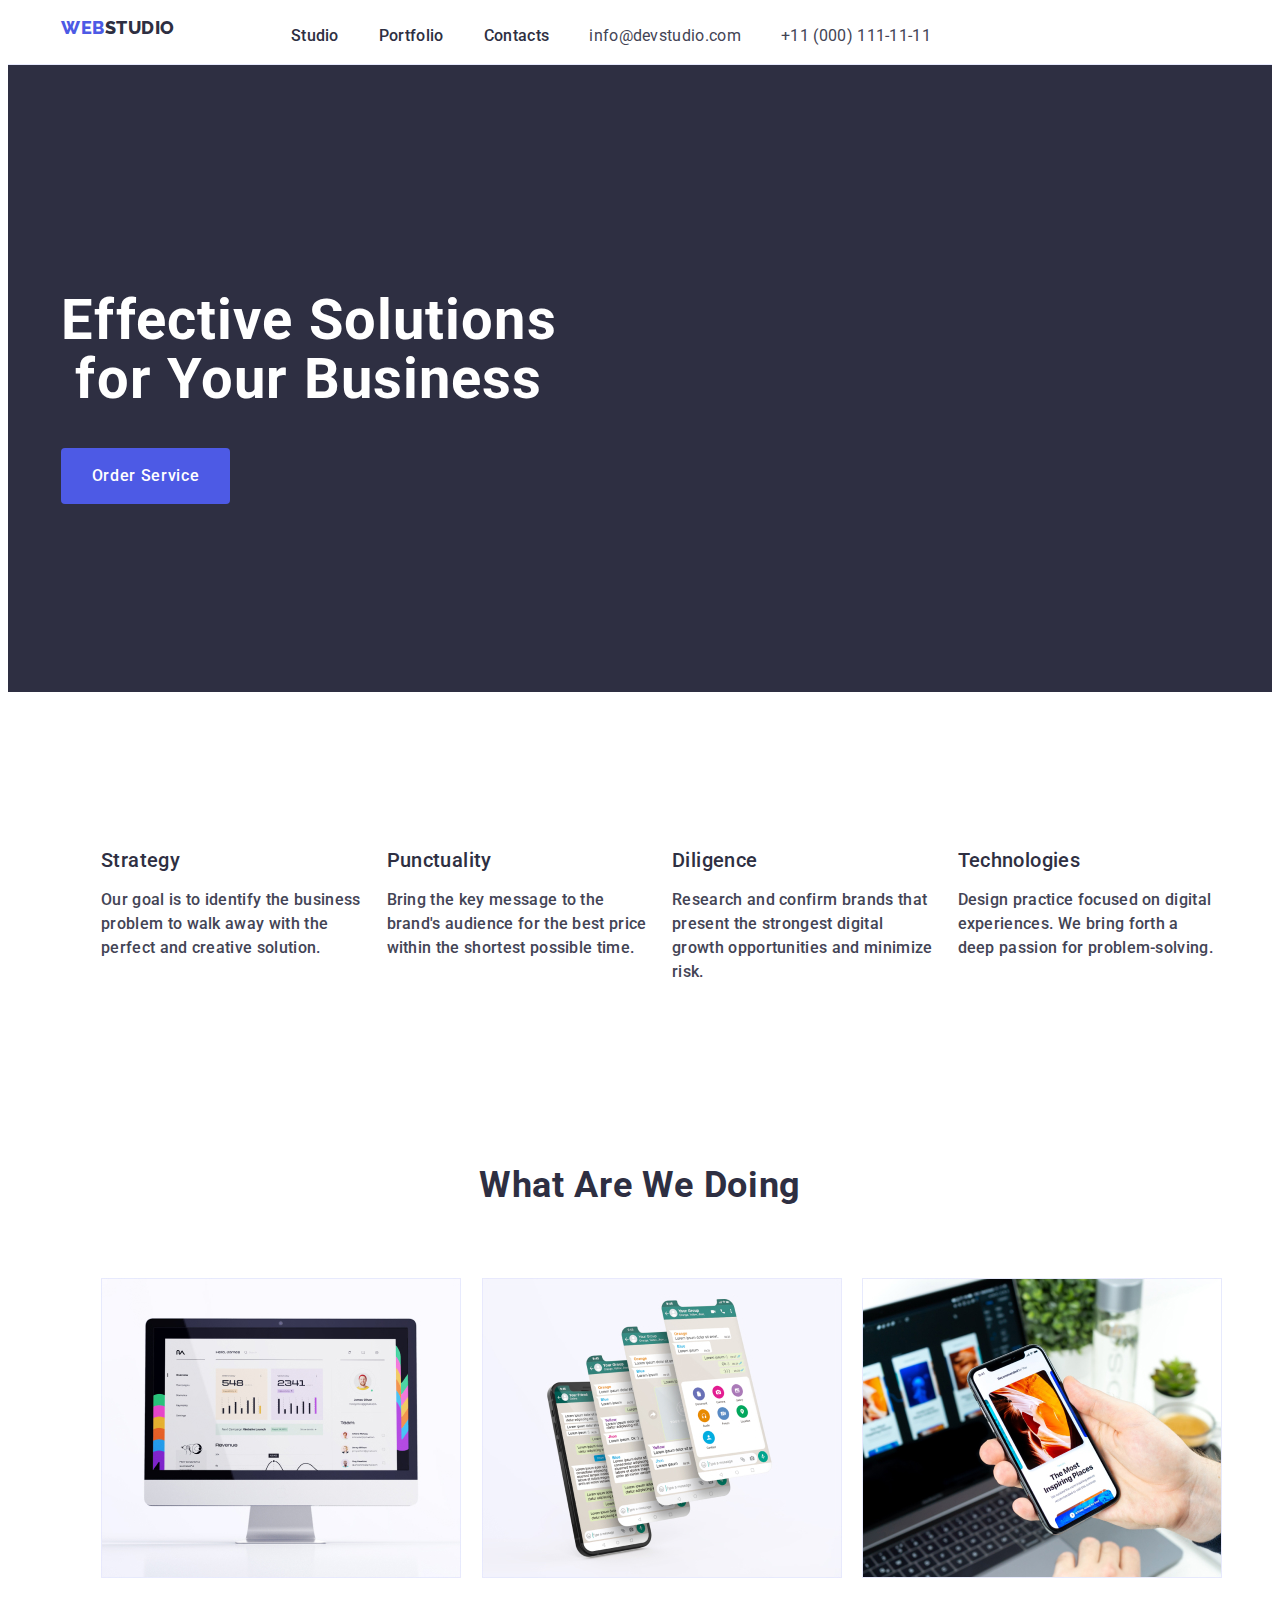
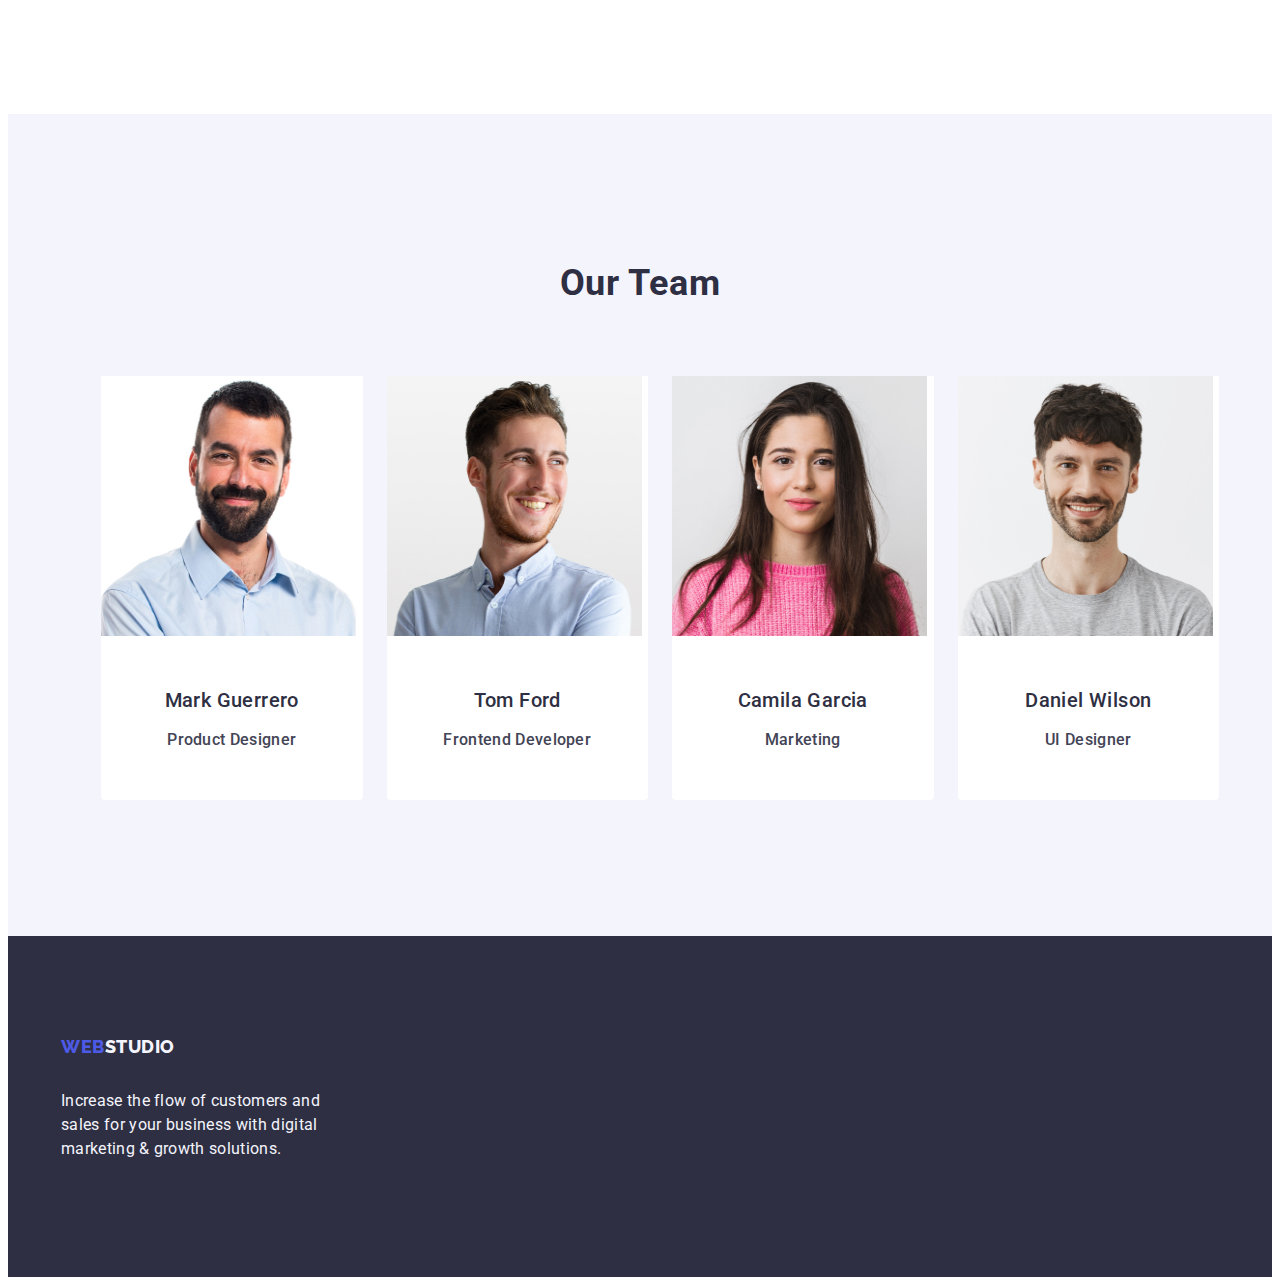
==== commit bbb2c1e5: "Update index.html and styles.css" ====
--- a/index.html
+++ b/index.html
@@ -5,12 +5,14 @@
     <meta charset="UTF-8">
     <meta name="viewport" content="width=device-width, initial-scale=1.0">
     <title>Document</title>
-    <link rel="stylesheet" href="node_modules/modern-normalize/modern-normalize.css">
     <link rel="preconnect" href="https://fonts.googleapis.com">
     <link rel="preconnect" href="https://fonts.gstatic.com" crossorigin>
     <link
         href="https://fonts.googleapis.com/css2?family=Raleway:wght@800&family=Roboto:wght@400;500;700;900&display=swap"
         rel="stylesheet">
+    <link rel="stylesheet" href="https://cdnjs.cloudflare.com/ajax/libs/modern-normalize/2.0.0/modern-normalize.min.css"
+        integrity="sha512-4xo8blKMVCiXpTaLzQSLSw3KFOVPWhm/TRtuPVc4WG6kUgjH6J03IBuG7JZPkcWMxJ5huwaBpOpnwYElP/m6wg=="
+        crossorigin="anonymous" referrerpolicy="no-referrer" />
     <link rel="stylesheet" href="css/styles.css">
 </head>
 
@@ -107,29 +109,29 @@
                 <h2 class="article">Our Team</h2>
                 <ul class="person-list list">
                     <li class="list-back">
+                        <img src="./images/person.jpg" alt="Mark Guerrero" width="255" height="260">
                         <div class="people-container">
-                            <img src="./images/person.jpg" alt="Mark Guerrero" width="262" height="260">
                             <h3 class="people-article">Mark Guerrero</h3>
                             <p class="people-paragraph">Product Designer</p>
                         </div>
                     </li>
                     <li class="list-back">
+                        <img src="./images/person_1.jpg" alt="Tom Ford" width="255" height="260">
                         <div class="people-container">
-                            <img src="./images/person_1.jpg" alt="Tom Ford" width="262" height="260">
                             <h3 class="people-article">Tom Ford</h3>
                             <p class="people-paragraph">Frontend Developer</p>
                         </div>
                     </li>
                     <li class="list-back">
+                        <img src="./images/person_2.jpg" alt="Camila Garcia" width="255" height="260">
                         <div class="people-container">
-                            <img src="./images/person_2.jpg" alt="Camila Garcia" width="262" height="260">
                             <h3 class="people-article">Camila Garcia</h3>
                             <p class="people-paragraph">Marketing</p>
                         </div>
                     </li>
                     <li class="list-back">
+                        <img src="./images/person_3.jpg" alt="Daniel Wilson" width="255" height="260">
                         <div class="people-container">
-                            <img src="./images/person_3.jpg" alt="Daniel Wilson" width="262" height="260">
                             <h3 class="people-article">Daniel Wilson</h3>
                             <p class="people-paragraph">UI Designer</p>
                         </div>
--- a/css/styles.css
+++ b/css/styles.css
@@ -101,7 +101,7 @@
   margin-bottom: 8px;
 }
 .image {
-  flex-basis: calc((100% - 48px) / 3);
+  width: calc((100% - 48px) / 3);
 }
 .people-article {
   color: var(--dark_gray);
@@ -145,7 +145,7 @@
   letter-spacing: 0.02em;
 }
 .people-container {
-  padding-bottom: 32px 0;
+  padding: 32px 0;
 }
 .list-back {
   background-color: #ffffff;
@@ -238,8 +238,16 @@
   color: var(--gray);
 }
 .visually-hidden {
-  position: fixed;
-  transform: scale(0);
+  position: absolute;
+  width: 1px;
+  height: 1px;
+  margin: -1px;
+  border: 0;
+  padding: 0;
+  white-space: nowrap;
+  clip-path: inset(100%);
+  clip: rect(0 0 0 0);
+  overflow: hidden;
 }
 .info-style:hover {
   color: #404bbf;
